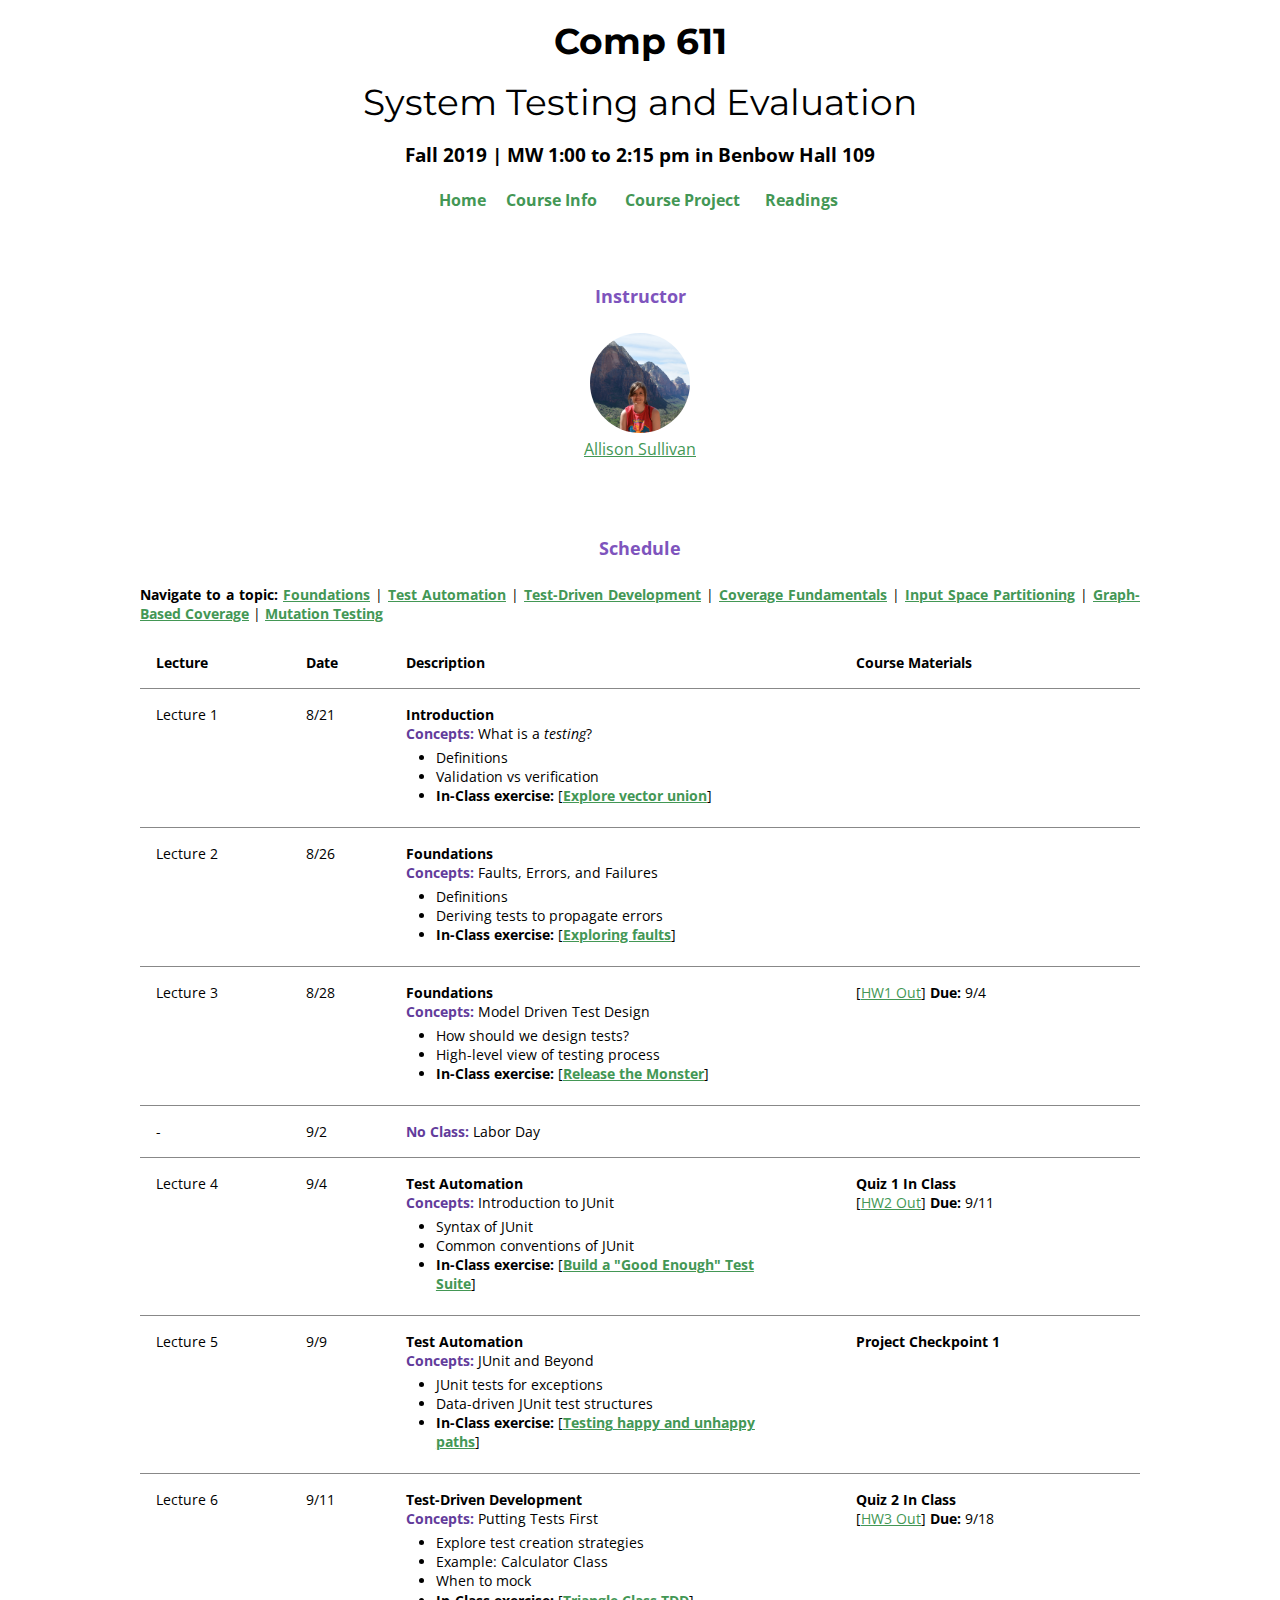
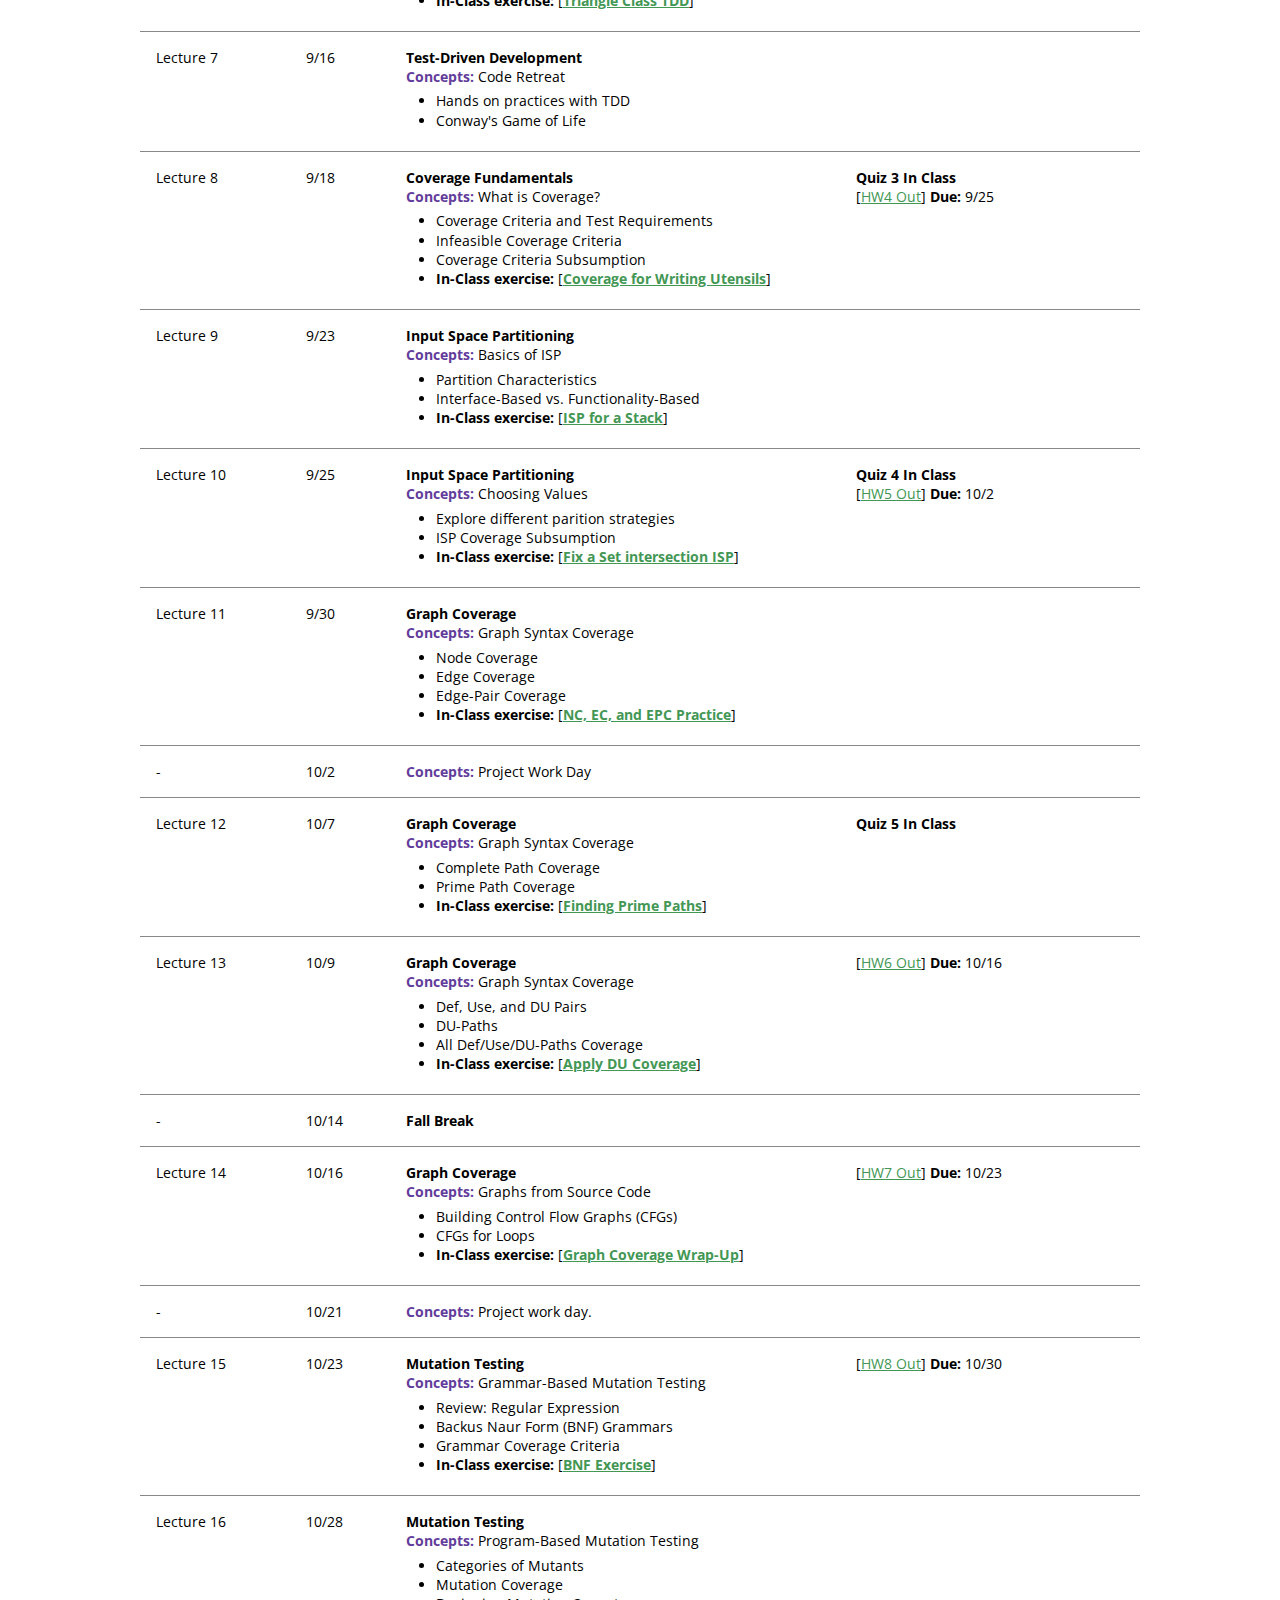
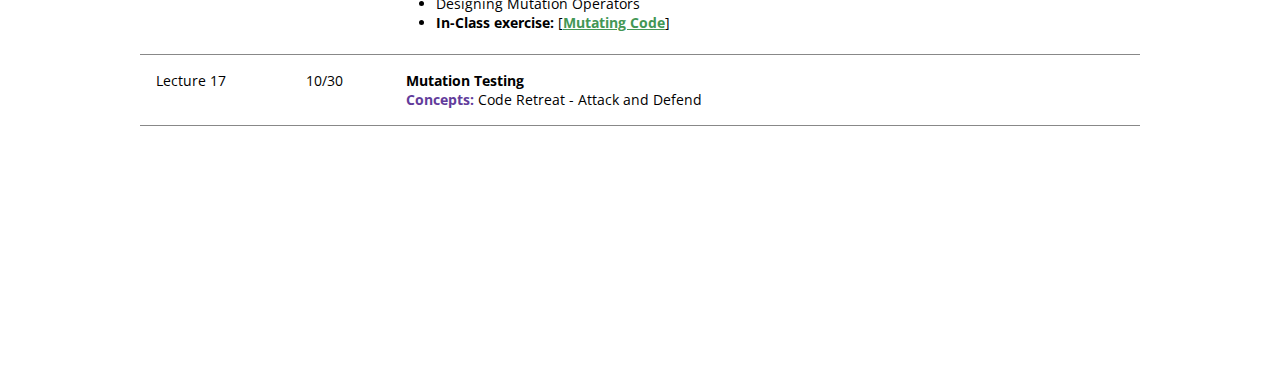
==== index.html @ 88491447 "Update index.html" ====
<!DOCTYPE html>
<html>
  <head>
  <link href="https://fonts.googleapis.com/css?family=Montserrat:400" rel="stylesheet">
	<link href="https://fonts.googleapis.com/css?family=Open+Sans:400,700" rel="stylesheet">
		<link href="https://fonts.googleapis.com/css?family=Fjalla+One&display=swap" rel="stylesheet">
	<link href="https://fonts.googleapis.com/css?family=Pacifico&display=swap" rel="stylesheet">
    <link rel="stylesheet" type="text/css" href="styles.css">
    <title>comp611-fall19</title>
  </head>
  <body>
    <section>
      <div class="header">
        <h1>Comp 611<h1>
		<h2>System Testing and Evaluation</h2>
        <h3>Fall 2019 | MW 1:00 to 2:15 pm in Benbow Hall 109</h3>
      </div>
      <div class="links">
        <table>
          <tr>
            <th><a href="index.html">Home</a></th>
            <th><a href="course-info.html">Course Info</a></th>
			<th><a href="course-project.html">Course Project</a></th>
            <th><a href="readings.html">Readings</a></th>
          </tr>
        </table>
      </div>
    </section>
    <section>
      <div class="instructors">
        <table>
          <tr>
            <td>
              <h3 class="subheader">Instructor</h3>
              <div>
                <div><img src="images/a.png" alt="allison"></div>
                <div><a href="https://allisonius.github.io"  style="color:#439755;">Allison Sullivan</a></div>
              </div>
            </td>
          </tr>
        </table>
      </div>
    </section>
    <section>
      <div class="schedule">
        <h3 class="subheader">Schedule</h3>
		<p> <b>Navigate to a topic:</b> <b><a href="#foundations" style ="color:#439755">Foundations</a></b> | <b><a href="#ta" style ="color:#439755">Test Automation</a></b> | <b><a href="#tdd" style ="color:#439755">Test-Driven Development</a></b> | <b><a href="#coverage" style ="color:#439755">Coverage Fundamentals</a></b> | <b><a href="#isp" style ="color:#439755">Input Space Partitioning</a></b> | <b><a href="#graph" style ="color:#439755">Graph-Based Coverage</a></b> |  <b><a href="#mutants" style ="color:#439755">Mutation Testing</a></b> </p>
        <table>
          <tr>
            <th>Lecture</th>
            <th>Date</th>
            <th>Description</th>
            <th>Course Materials</th>
          </tr>
          <tr>
            <td id="foundations">Lecture 1</td>
            <td>8/21</td>
            <td>
              <b>Introduction</b>
              <br><b><font color="#623c9b">Concepts:</font></b> What is a <i>testing</i>?
			  <ul>
				<li>Definitions</li>
				<li>Validation vs verification</i></li>
				<li><b>In-Class exercise:</b> [<b><a href="InClass/Lecture_1_Exercise.pdf" style ="color:#439755">Explore vector union</a></b>]</li>
			  </ul>
            </td>
            <td>
            </td>
          </tr>
          <tr>
            <td id="foundations">Lecture 2</td>
            <td>8/26</td>
            <td>
              <b>Foundations</b>
              <br><b><font color="#623c9b">Concepts:</font></b> Faults, Errors, and Failures
			  <ul>
				<li>Definitions</li>
				<li>Deriving tests to propagate errors</i></li>
				<li><b>In-Class exercise:</b> [<b><a href="InClass/Lecture_2_Exercise.pdf" style ="color:#439755">Exploring faults</a></b>]</li>
			  </ul>
            </td>
            <td>
            </td>
          </tr>
          <tr>
            <td>Lecture 3</td>
            <td>8/28</td>
            <td>
              <b>Foundations</b>
              <br><b><font color="#623c9b">Concepts:</font></b> Model Driven Test Design
			  <ul>
				<li>How should we design tests?</li>
				<li>High-level view of testing process</li>
				<li><b>In-Class exercise:</b> [<b><a href="InClass/Lecture_3_Exercise.pdf" style ="color:#439755">Release the Monster</a></b>]</li>
			  </ul>
            </td>
            <td>
		[<a href="HW/Homework_1.pdf"  style="color:#439755;">HW1 Out</a>]  <b>Due:</b> 9/4   
            </td>
          </tr>
   
	<tr>
            <td>-</td>
            <td>9/2</td>
            <td>
              <b><font color="#623c9b">No Class:</font></b> Labor Day
            </td>
            <td>
            </td>
          </tr>
	<tr>
            <td id="ta">Lecture 4</td>
            <td>9/4</td>
            <td>
              <b>Test Automation</b>
              <br><b><font color="#623c9b">Concepts:</font></b> Introduction to JUnit
			  <ul>
				<li>Syntax of JUnit</li>
				<li>Common conventions of JUnit</li>
				<li><b>In-Class exercise:</b> [<b><a href="InClass/Lecture_4_Exercise.pdf" style ="color:#439755">Build a "Good Enough" Test Suite</a></b>]</li>
			  </ul>
            </td>
            <td>
		    <b>Quiz 1 In Class</b><br>
		   [<a href="HW/Homework_2.pdf"  style="color:#439755;">HW2 Out</a>]  <b>Due:</b> 9/11
            </td>
          </tr>
	
	            <td>Lecture 5</td>
            <td>9/9</td>
            <td>
              <b>Test Automation</b>
              <br><b><font color="#623c9b">Concepts:</font></b> JUnit and Beyond
			  <ul>
				<li>JUnit tests for exceptions</li>
				<li>Data-driven JUnit test structures</li>
				<li><b>In-Class exercise:</b> [<b><a href="InClass/Lecture_5_Exercise.pdf" style ="color:#439755">Testing happy and unhappy paths</a></b>]</li>
			  </ul>
            </td>
            <td>
		    <b>Project Checkpoint 1</b><br>
            </td>
          </tr>

            <td id="tdd">Lecture 6</td>
            <td>9/11</td>
            <td>
              <b>Test-Driven Development</b>
              <br><b><font color="#623c9b">Concepts:</font></b> Putting Tests First
			  <ul>
				<li>Explore test creation strategies</li>
				<li>Example: Calculator Class</li>
				<li>When to mock</li>
				<li><b>In-Class exercise:</b> [<b><a href="InClass/Lecture_6_Exercise.pdf" style ="color:#439755">Triangle Class TDD</a></b>]</li>
			  </ul>
            </td>
            <td>
		    <b>Quiz 2 In Class</b><br>
		   [<a href="HW/611_Homework_3.pdf"  style="color:#439755;">HW3 Out</a>]  <b>Due:</b> 9/18
            </td>
          </tr>

 <td>Lecture 7</td>
            <td>9/16</td>
            <td>
              <b>Test-Driven Development</b>
              <br><b><font color="#623c9b">Concepts:</font></b> Code Retreat
			  <ul>
				<li>Hands on practices with TDD</li>
				  <li>Conway's Game of Life</li>
				  </ul>
            </td>
            <td>
            </td>
          </tr>

            <td id="coverage">Lecture 8</td>
            <td>9/18</td>
            <td>
              <b>Coverage Fundamentals</b>
              <br><b><font color="#623c9b">Concepts:</font></b> What is Coverage?
			  <ul>
				<li>Coverage Criteria and Test Requirements</li>
				<li>Infeasible Coverage Criteria</li>
				<li>Coverage Criteria Subsumption</li>
				  <li><b>In-Class exercise:</b> [<b><a href="InClass/Lecture_8_Exercise.pdf" style ="color:#439755">Coverage for Writing Utensils</a></b>]</li>
			  </ul>
            </td>
            <td>
		    <b>Quiz 3 In Class</b><br>
		   [<a href="HW/611_Homework_4.pdf"  style="color:#439755;">HW4 Out</a>] <b>Due:</b> 9/25
            </td>
          </tr>

 <td id="isp">Lecture 9</td>
            <td>9/23</td>
            <td>
              <b>Input Space Partitioning</b>
              <br><b><font color="#623c9b">Concepts:</font></b> Basics of ISP
			  <ul>
				<li>Partition Characteristics</li>
				<li>Interface-Based vs. Functionality-Based</li>
				<li><b>In-Class exercise:</b> [<b><a href="InClass/Lecture_9_Exercise.pdf" style ="color:#439755">ISP for a Stack</a></b>]</li>
			  </ul>
            </td>
            <td>
            </td>
          </tr>

            <td >Lecture 10</td>
            <td>9/25</td>
            <td>
              <b>Input Space Partitioning</b>
              <br><b><font color="#623c9b">Concepts:</font></b> Choosing Values
			  <ul>
				<li>Explore different parition strategies</li>
				<li>ISP Coverage Subsumption</li>
				<li><b>In-Class exercise:</b> [<b><a href="InClass/Lecture_10_Exercise.pdf" style ="color:#439755">Fix a Set intersection ISP</a></b>]</li>
			  </ul>
            </td>
            <td>
		    <b>Quiz 4 In Class</b><br>
		   [<a href="HW/611_Homework_5.pdf"  style="color:#439755;">HW5 Out</a>]  <b>Due:</b> 10/2
            </td>
          </tr>

 <td id="graphs">Lecture 11</td>
            <td>9/30</td>
            <td>
              <b>Graph Coverage</b>
              <br><b><font color="#623c9b">Concepts:</font></b> Graph Syntax Coverage
			  <ul>
				<li>Node Coverage</li>
				<li>Edge Coverage</li>
				<li>Edge-Pair Coverage</li>
				<li><b>In-Class exercise:</b> [<b><a href="InClass/Lecture_11_Exercise.pdf" style ="color:#439755">NC, EC, and EPC Practice</a></b>]</li>
			  </ul>
            </td>
            <td>
            </td>
          </tr>

            <td >-</td>
            <td>10/2</td>
            <td>
	       <b><font color="#623c9b">Concepts:</font></b> Project Work Day
            </td>
            <td>
            </td>
          </tr>

<td >Lecture 12</td>
            <td>10/7</td>
            <td>
              <b>Graph Coverage</b>
              <br><b><font color="#623c9b">Concepts:</font></b> Graph Syntax Coverage
			  <ul>
				<li>Complete Path Coverage</li>
				<li>Prime Path Coverage</li>
				<li><b>In-Class exercise:</b> [<b><a href="InClass/Lecture_12_Exercise.pdf" style ="color:#439755">Finding Prime Paths</a></b>]</li>
			  </ul>
            </td>
            <td>
		    <b>Quiz 5 In Class</b><br>
            </td>
          </tr>

<td>Lecture 13</td>
            <td>10/9</td>
            <td>
              <b>Graph Coverage</b>
              <br><b><font color="#623c9b">Concepts:</font></b> Graph Syntax Coverage
			  <ul>
				<li>Def, Use, and DU Pairs</li>
				<li>DU-Paths</li>
				<li>All Def/Use/DU-Paths Coverage </li>
				<li><b>In-Class exercise:</b> [<b><a href="InClass/Lecture_13_Exercise.pdf" style ="color:#439755">Apply DU Coverage</a></b>]</li>
			  </ul>
            </td>
            <td>
		   [<a href="HW/611_Homework_6.pdf"  style="color:#439755;">HW6 Out</a>]  <b>Due:</b> 10/16
            </td>
          </tr>

<tr>
            <td>-</td>
            <td>10/14</td>
            <td>
              <b>Fall Break</b>
            </td>
            <td>
            </td>
          </tr>

<td>Lecture 14</td>
            <td>10/16</td>
            <td>
              <b>Graph Coverage</b>
              <br><b><font color="#623c9b">Concepts:</font></b> Graphs from Source Code
			  <ul>
				<li>Building Control Flow Graphs (CFGs)</li>
				<li>CFGs for Loops</li>
				<li><b>In-Class exercise:</b> [<b><a href="InClass/Lecture_14_Exercise.pdf" style ="color:#439755">Graph Coverage Wrap-Up</a></b>]</li>
			  </ul>
            </td>
            <td>
		   [<a href="HW/611_Homework_7.pdf"  style="color:#439755;">HW7 Out</a>]  <b>Due:</b> 10/23
            </td>
          </tr>

<td>-</td>
            <td>10/21</td>
            <td>
              <b><font color="#623c9b">Concepts:</font></b> Project work day. 
            </td>
            <td>
            </td>
          </tr>

<td>Lecture 15</td>
            <td id="mutants">10/23</td>
            <td >
              <b>Mutation Testing</b>
              <br><b><font color="#623c9b">Concepts:</font></b> Grammar-Based Mutation Testing
			  <ul>
				<li>Review: Regular Expression</li>
				<li>Backus Naur Form (BNF) Grammars</li>
				<li> Grammar Coverage Criteria </li>
				<li><b>In-Class exercise:</b> [<b><a href="InClass/Lecture_15_Exercise.pdf" style ="color:#439755">BNF Exercise</a></b>]</li>
			  </ul>
            </td>
            <td>
		   [<a href="HW/611_Homework_7.pdf"  style="color:#439755;">HW8 Out</a>]  <b>Due:</b> 10/30
            </td>
          </tr>

<td>Lecture 16</td>
            <td>10/28</td>
            <td>
              <b>Mutation Testing</b>
              <br><b><font color="#623c9b">Concepts:</font></b> Program-Based Mutation Testing
			  <ul>
				<li>Categories of Mutants</li>
				<li>Mutation Coverage</li>
				<li>Designing Mutation Operators</li>
				<li><b>In-Class exercise:</b> [<b><a href="InClass/Lecture_16_Exercise.pdf" style ="color:#439755">Mutating Code</a></b>]</li>
			  </ul>
            </td>
            <td>
            </td>
          </tr>

<td>Lecture 17</td>
            <td>10/30</td>
            <td >
              <b>Mutation Testing</b>
              <br><b><font color="#623c9b">Concepts:</font></b> Code Retreat - Attack and Defend
            </td>
            <td>
            </td>
          </tr>

        </table>
      </div>
    </section>
  </body>
</html>
---- styles.css ----
body {
  font-family: 'Open Sans', sans-serif;
  line-height: 1.4;
}

section {
  margin-bottom: 48px;
}

section:last-child {
  margin-bottom: 240px;
}

h1{
  font-family: "Montserrat", sans-serif;
  font-weight: bold;
}

h2 {
  font-family: "Montserrat", sans-serif;
  font-weight: normal;
 
}

h3 {
  font-family: 'Open Sans', sans-serif;
  font-weight: bold;
}

.header {
  text-align: center;
}

.header h1 {
  font-size: 36px;
  margin: 16px auto 0 auto;
}



p{
  font-size: 0.85em;
  text-align: justify;
}


hr { 
  display: block;
  margin-top: 0.5em;
  margin-bottom: 0.5em;
  margin-left: auto;
  margin-right: auto;
  border-style: inset;
  border-width: 1px;
  background-color: #b5b5b5;
}

ul { margin: 0.2em 2em 0.2em ; padding: 0.2em; }
li {
    margin: 0;
    padding: 0;
}

.resources li {
    margin: 0;
    padding: 0.2em;
}

.course-logistics  li , .project-overview  li , .project-report li, .project-presentation li, .project-final li {
    margin: 0;
    padding: 0.2em;
	font-size: 0.85em; 
}

.project-overview ul, .project-report ul, .project-presentation ul, .project-final ul{
     margin: -1em 2em 0.2em ;
}



.header h2 {
	  font-size: 36px;
  margin:-5px auto;
}

.links {
  max-width: 420px;
  margin: 0 auto;
  text-align: center;
}

.links table {
  width: 100%;
}


.links a {
  text-decoration: none;
  color: #439755;
}

.links a:hover {
  color: #79c389;
}

.subheader {
  text-align: center;
  font-size: 18px;
  margin-bottom: 24px;
  color: #7e54bd;
}

/* Instructors */

.instructors {
  max-width: 750px;
  margin: 0 auto;
  text-align: center;
}

.instructors table {
  width: 100%;
}

.instructors td {
  vertical-align: top;
}

.instructors td > div {
  float: center;
  min-width: 150px;
  margin-bottom: 24px;
}

.instructors img {
  border-radius: 50%;
  width: 100px;
  margin: auto;
}

.schedule {
  max-width: 1000px;
  margin: auto;
}

.schedule table {
  width: 100%;
  border-collapse: collapse;
}

.schedule tr {
  border-bottom: 1px solid #888;
}

.schedule td {
   line-height: 1.4;
}

.schedule th, .schedule td {
  text-align: left;
  vertical-align: top;
  padding: 16px 16px;
  font-size: 0.85em; 
}

.resources{
	
	font-size: 0.85em; 
}

.schedule th:first-child {
  width: 15%;
}

.schedule th:nth-child(2) {
  width: 10%;
}

.schedule th:nth-child(3) {
  width: 45%;
}

.schedule th:nth-child(4) {
  width: 30%;
}

.readings {
  max-width: 1000px;
  margin: auto;
}

.readings table {
  width: 100%;
  border-collapse: collapse;
}

.readings tr {
  border-bottom: 1px solid #888;
}

.readings td {
   line-height: 1.4;
}

.readings th, .readings td {
  text-align: left;
  vertical-align: top;
  padding: 16px 16px;
  font-size: 0.85em; 
}

.readings th:first-child {
  width: 10%;
}

.readings th:nth-child(2) {
  width: 90%;
}

.tools {
  max-width: 1000px;
  margin: auto;
}

.tools table {
  width: 100%;
  border-collapse: collapse;
}

.tools tr {
  border-bottom: 1px solid #888;
}

.tools td {
   line-height: 1.4;
}

.tools th, .tools td {
  text-align: left;
  vertical-align: top;
  padding: 10px 10px;
  font-size: 0.85em; 
}

.tools th:first-child {
  width: 20%;
}

.tools th:nth-child(2) {
  width: 80%;
}

.course-projects {
  max-width: 800px;
  margin: auto;
}

.course-projects table {
  width: 100%;
  border-collapse: collapse;
}

.course-projects tr {
  border-bottom: 1px solid #888;
}

.course-projects td {
   line-height: 1.4;
}

.course-projects th, .course-projects td {
  text-align: left;
  vertical-align: top;
  padding: 10px 10px;
  font-size: 0.85em; 
}

.course-projects th:first-child {
  width: 20%;
}

.course-projects th:nth-child(2) {
  width: 65%;
}

.course-projects th:nth-child(3) {
  width: 15%;
}


.course-logistics, .course-description, .policies, .project-overview, .project-proposal, .project-report, .project-final, .project-presentation {
  max-width: 800px;
  margin: 0 auto;
}
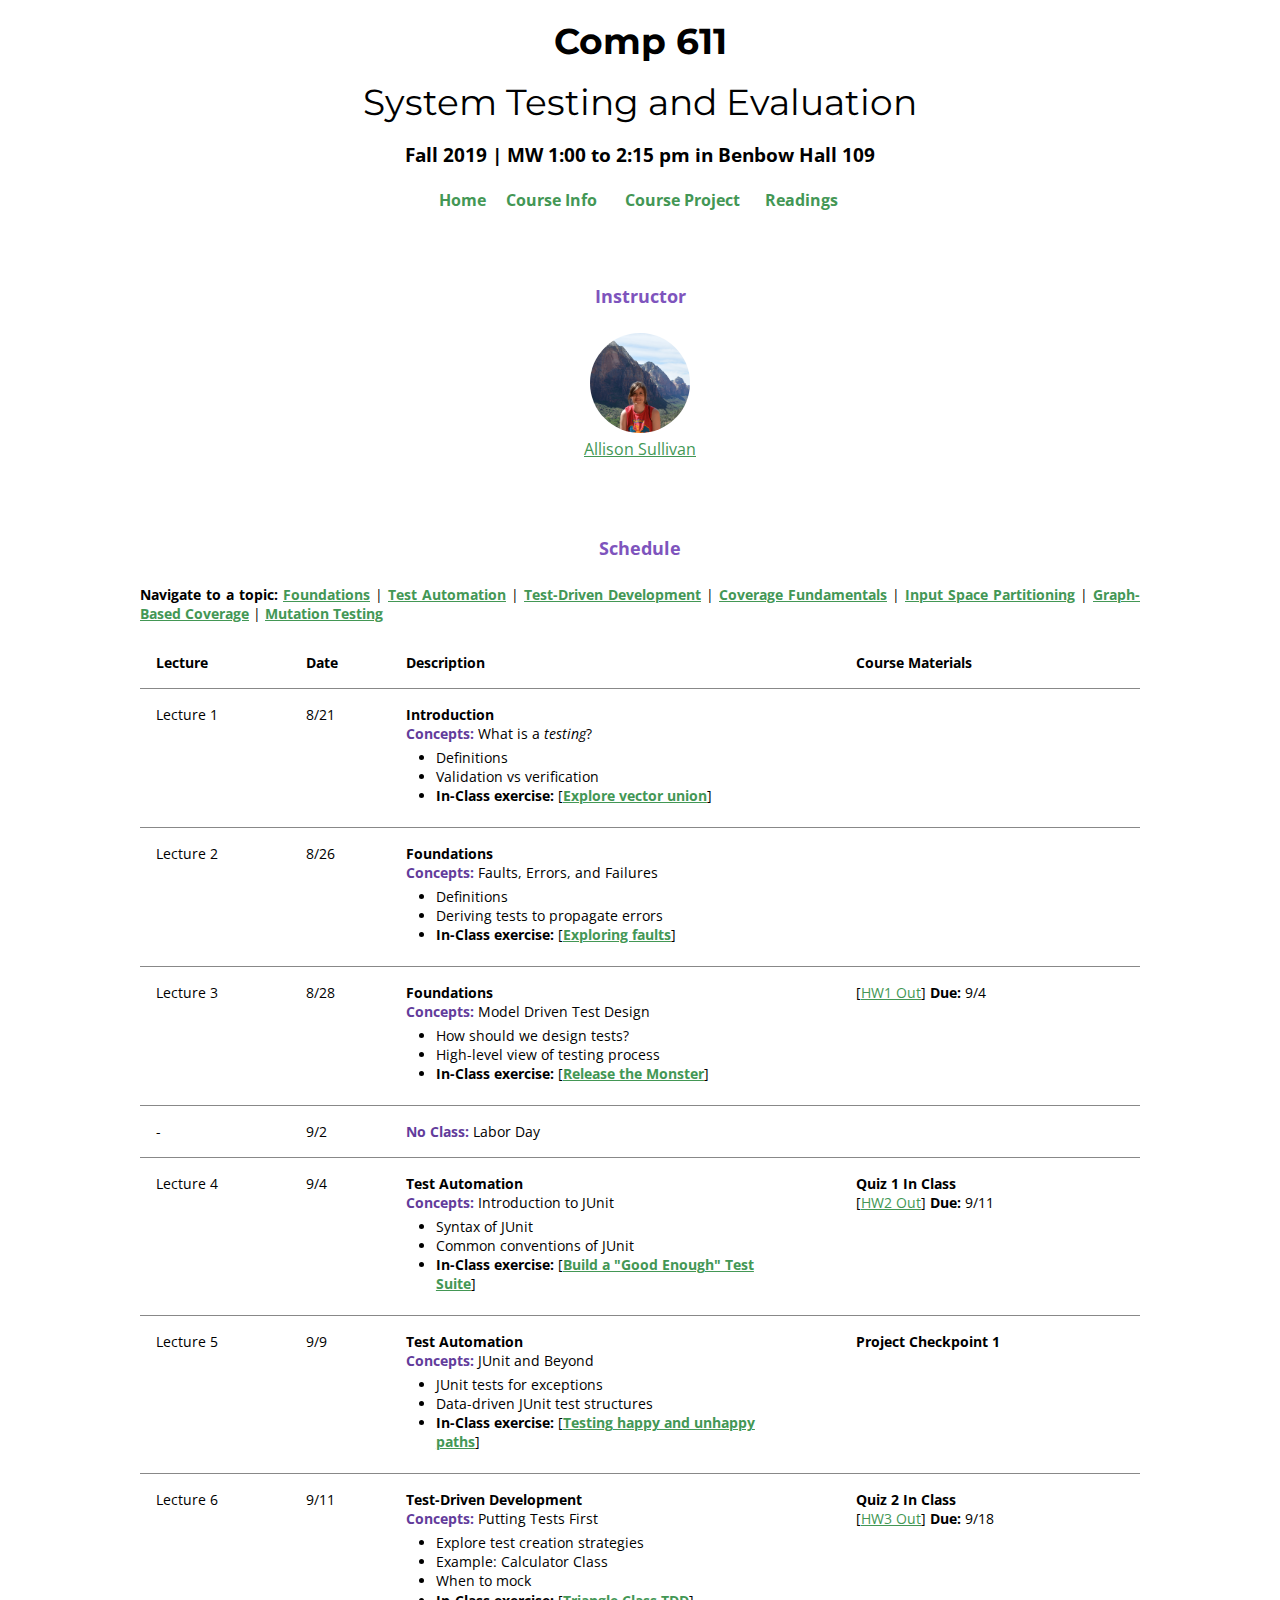
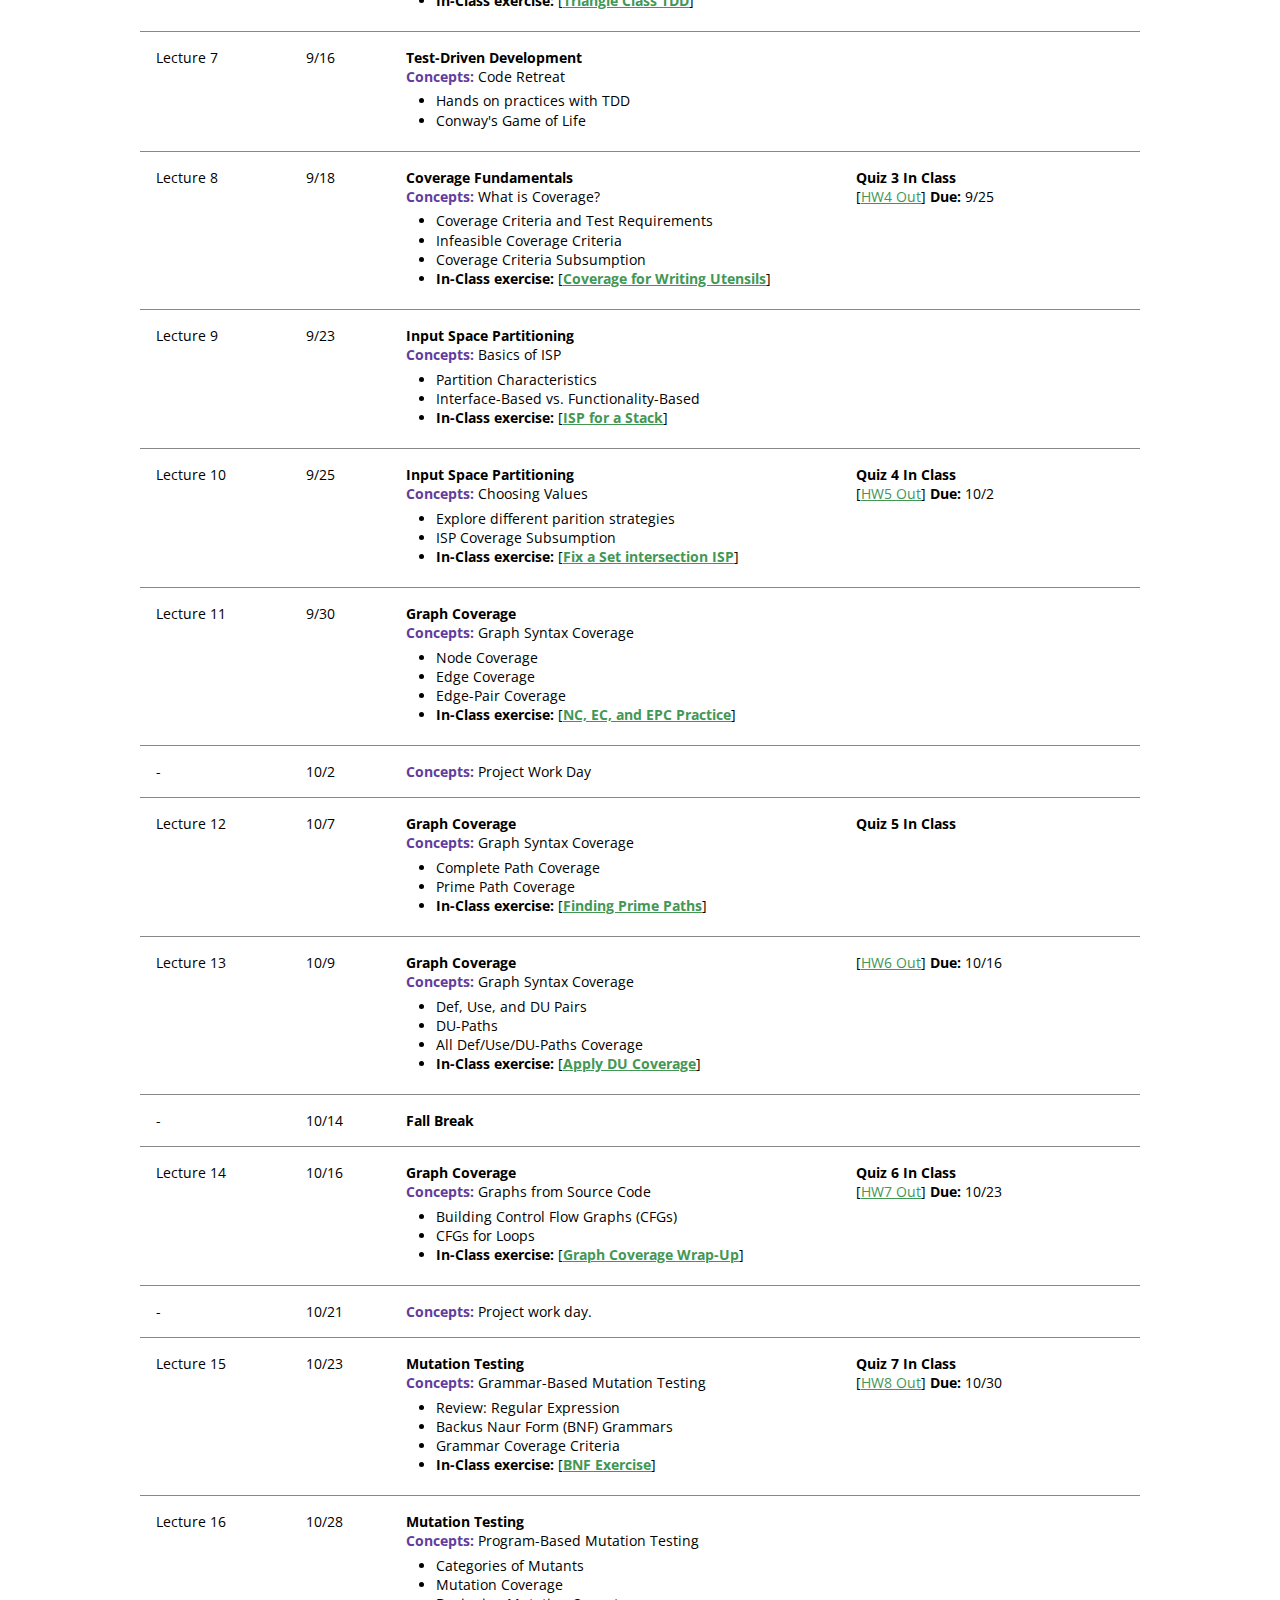
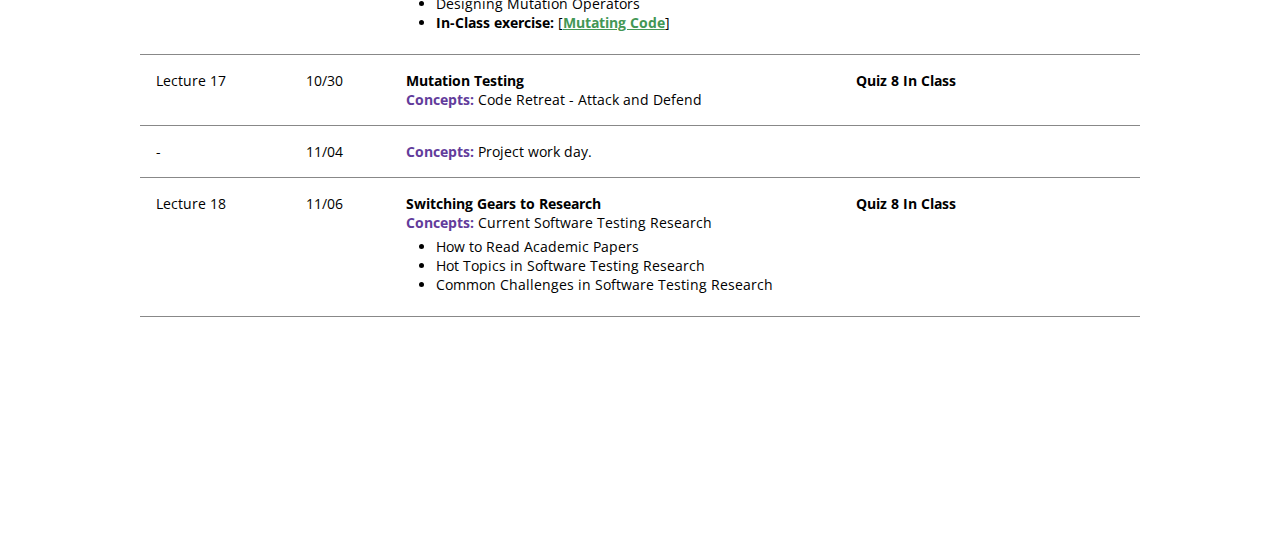
==== commit d3becb50: "Update index.html" ====
--- a/index.html
+++ b/index.html
@@ -304,6 +304,7 @@
 			  </ul>
             </td>
             <td>
+		    <b>Quiz 6 In Class</b><br>
 		   [<a href="HW/611_Homework_7.pdf"  style="color:#439755;">HW7 Out</a>]  <b>Due:</b> 10/23
             </td>
           </tr>
@@ -330,7 +331,8 @@
 			  </ul>
             </td>
             <td>
-		   [<a href="HW/611_Homework_7.pdf"  style="color:#439755;">HW8 Out</a>]  <b>Due:</b> 10/30
+		    <b>Quiz 7 In Class</b><br>
+		   [<a href="HW/611_Homework_8.pdf"  style="color:#439755;">HW8 Out</a>]  <b>Due:</b> 10/30
             </td>
           </tr>
 
@@ -357,6 +359,32 @@
               <br><b><font color="#623c9b">Concepts:</font></b> Code Retreat - Attack and Defend
             </td>
             <td>
+		    <b>Quiz 8 In Class</b>
+            </td>
+          </tr>
+
+<td>-</td>
+            <td>11/04</td>
+            <td>
+              <b><font color="#623c9b">Concepts:</font></b> Project work day. 
+            </td>
+            <td>
+            </td>
+          </tr>
+
+<td>Lecture 18</td>
+            <td>11/06</td>
+            <td >
+              <b>Switching Gears to Research</b>
+              <br><b><font color="#623c9b">Concepts:</font></b> Current Software Testing Research
+		     <ul>
+				<li>How to Read Academic Papers</li>
+				<li>Hot Topics in Software Testing Research</li>
+				<li>Common Challenges in Software Testing Research</li>
+			 </ul>
+            </td>
+            <td>
+		    <b>Quiz 8 In Class</b>
             </td>
           </tr>
 
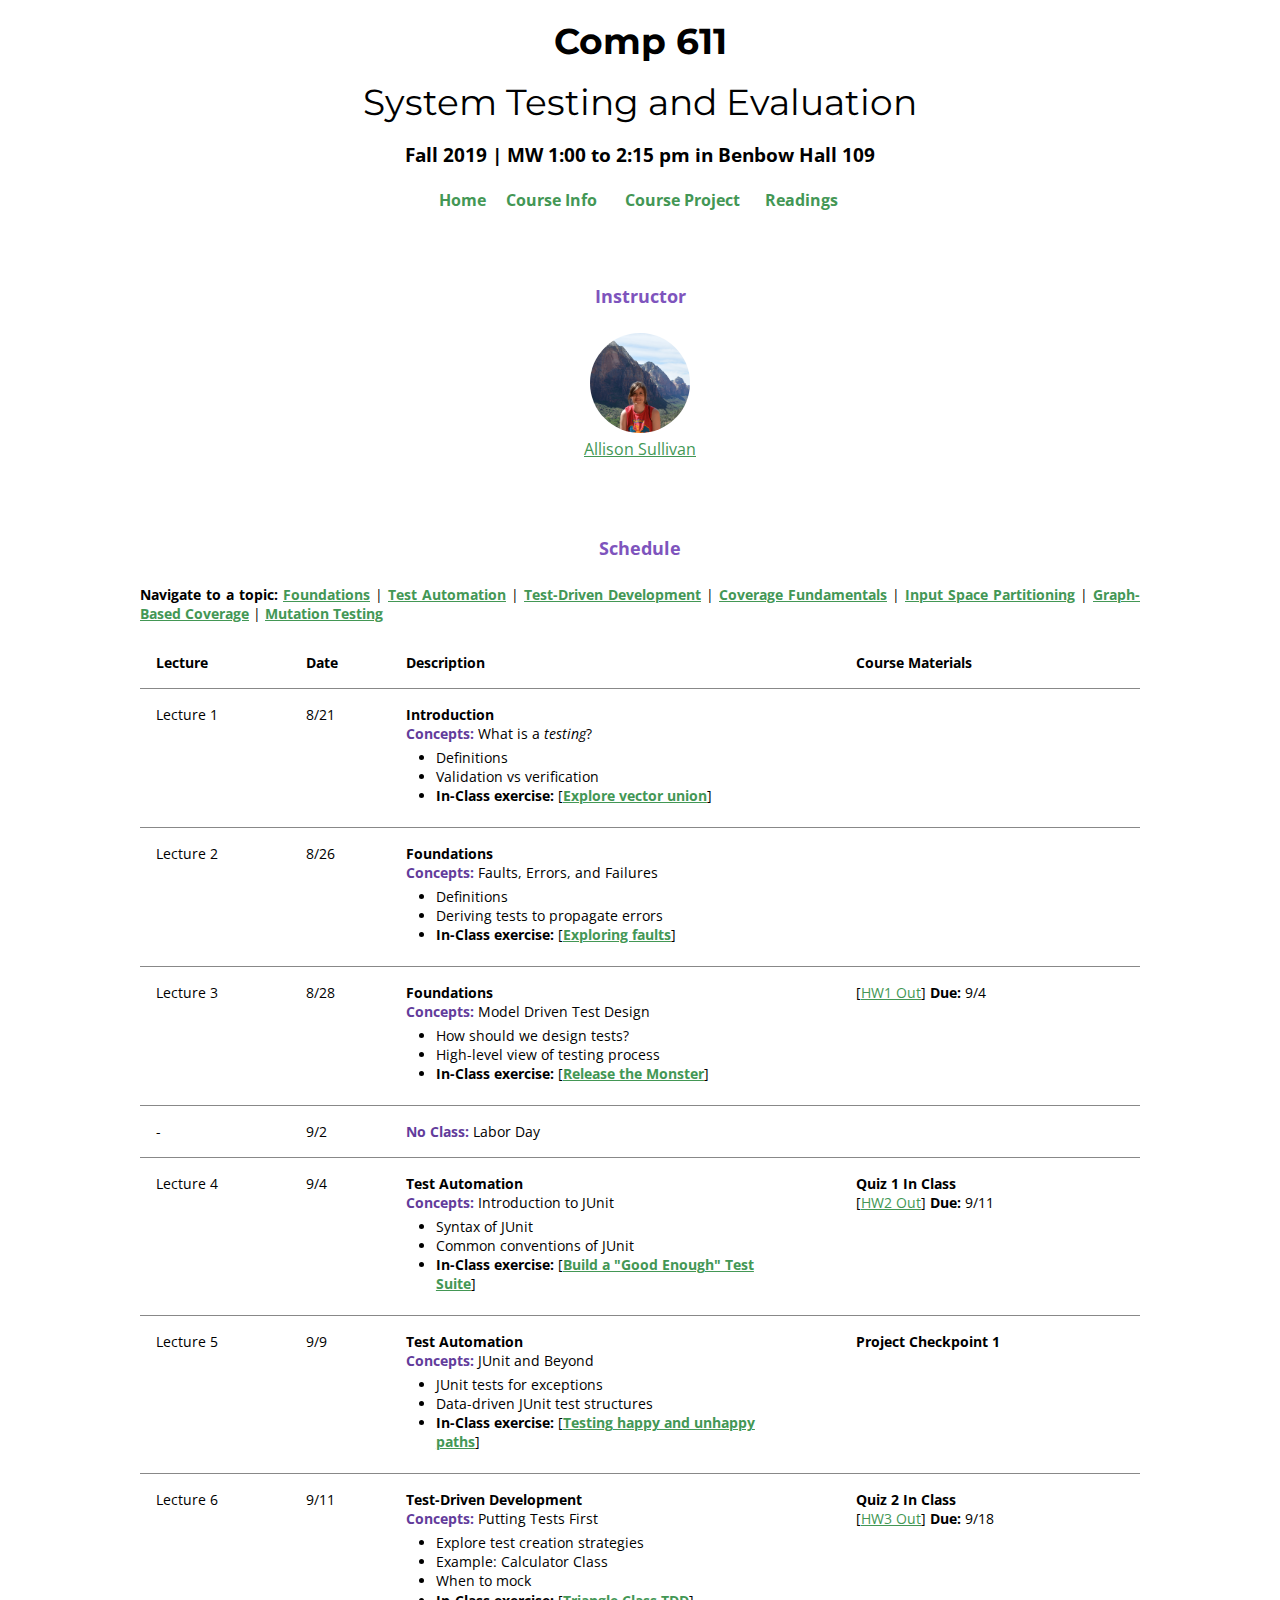
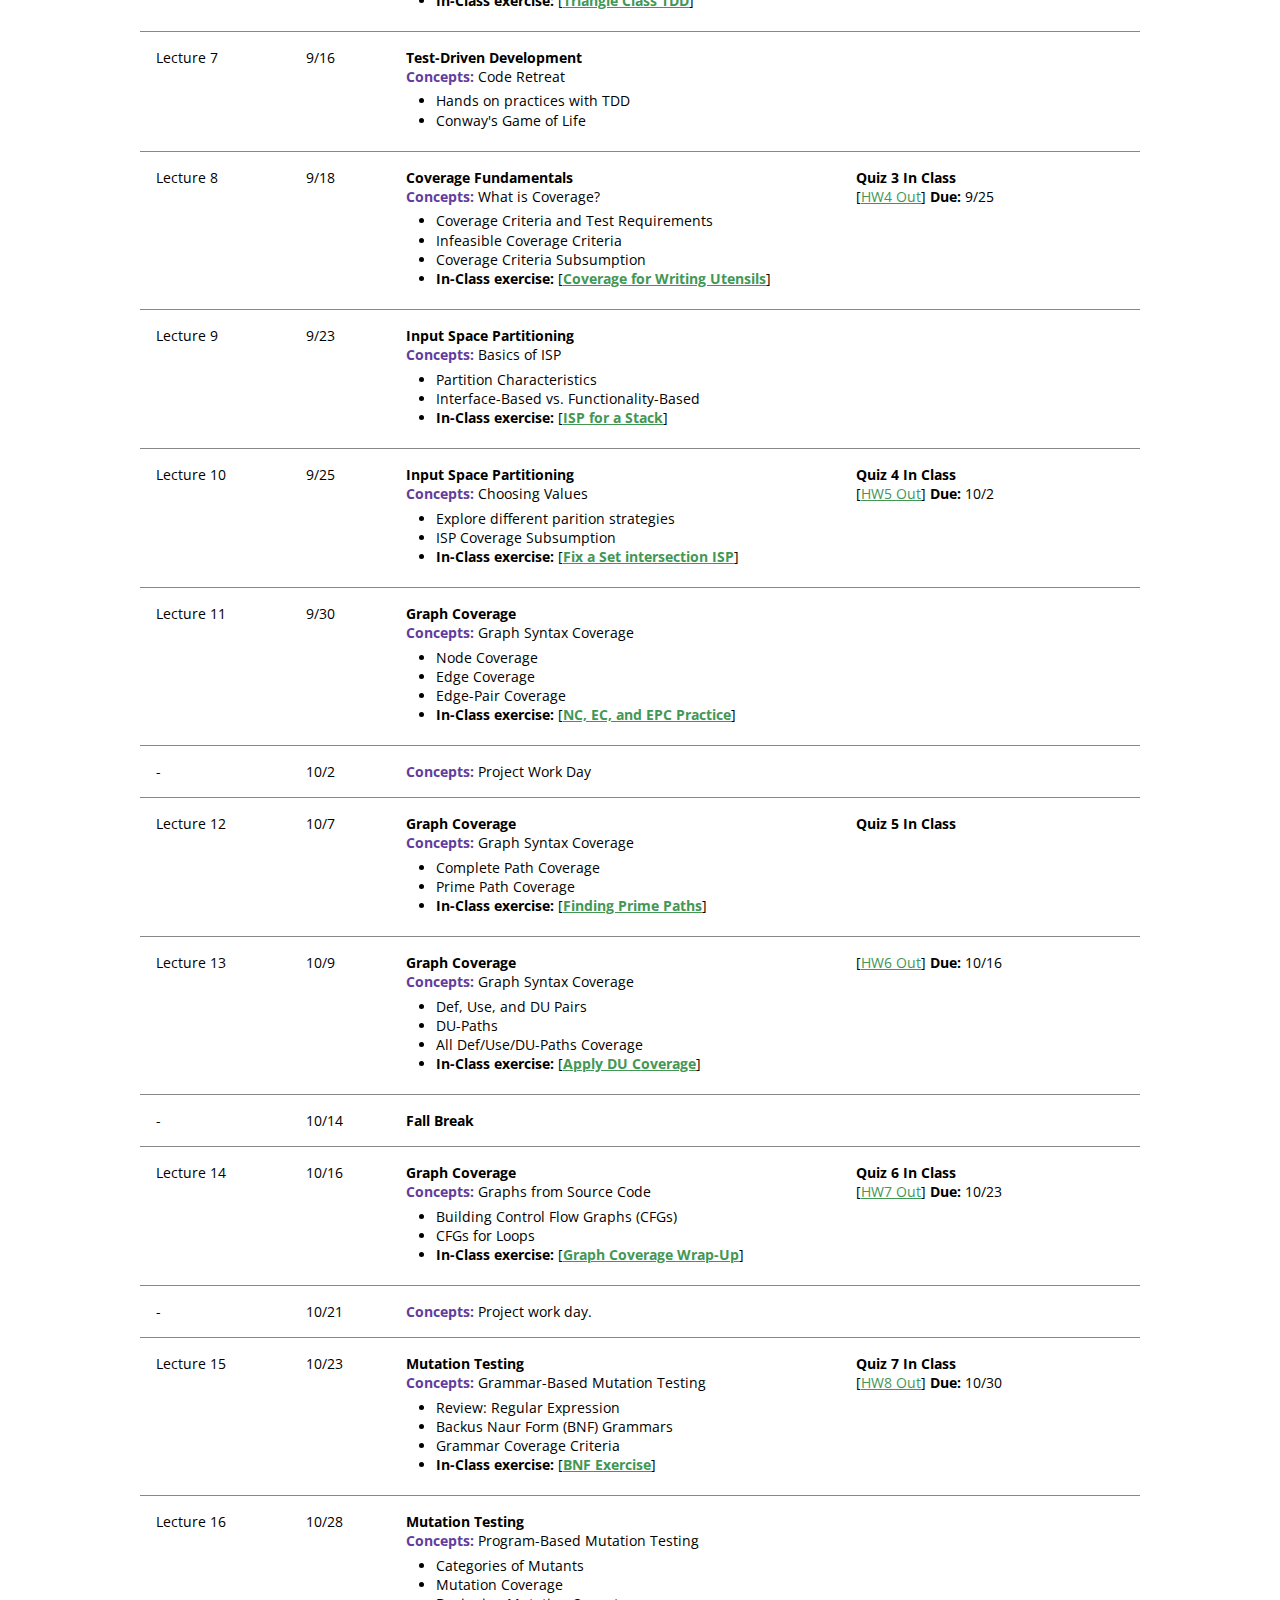
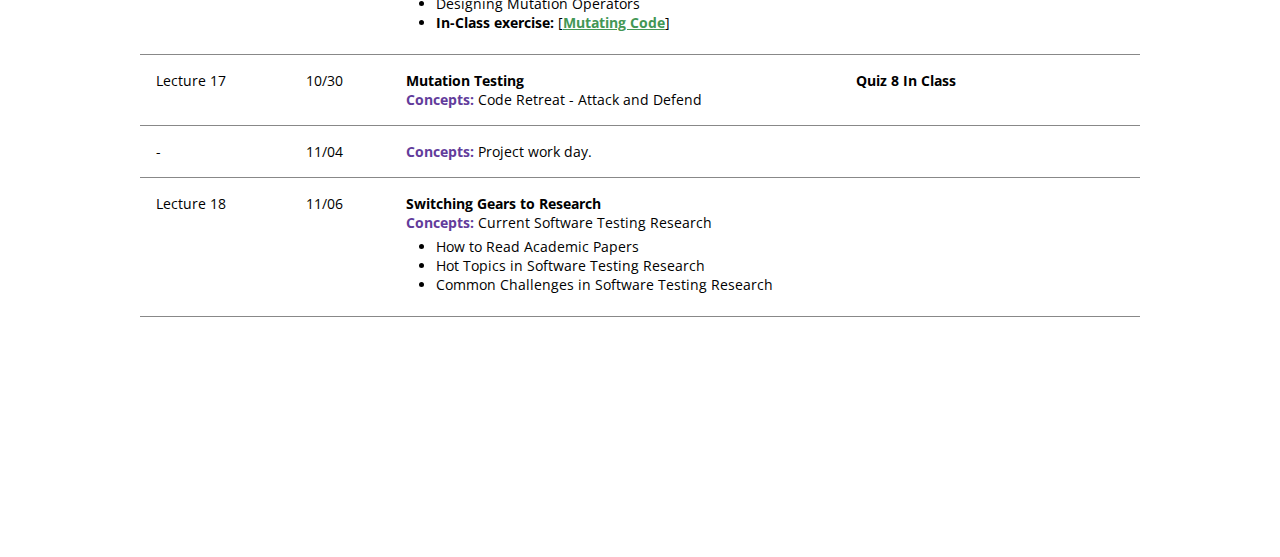
==== commit 0a7e4ead: "Update index.html" ====
--- a/index.html
+++ b/index.html
@@ -384,7 +384,6 @@
 			 </ul>
             </td>
             <td>
-		    <b>Quiz 8 In Class</b>
             </td>
           </tr>
 
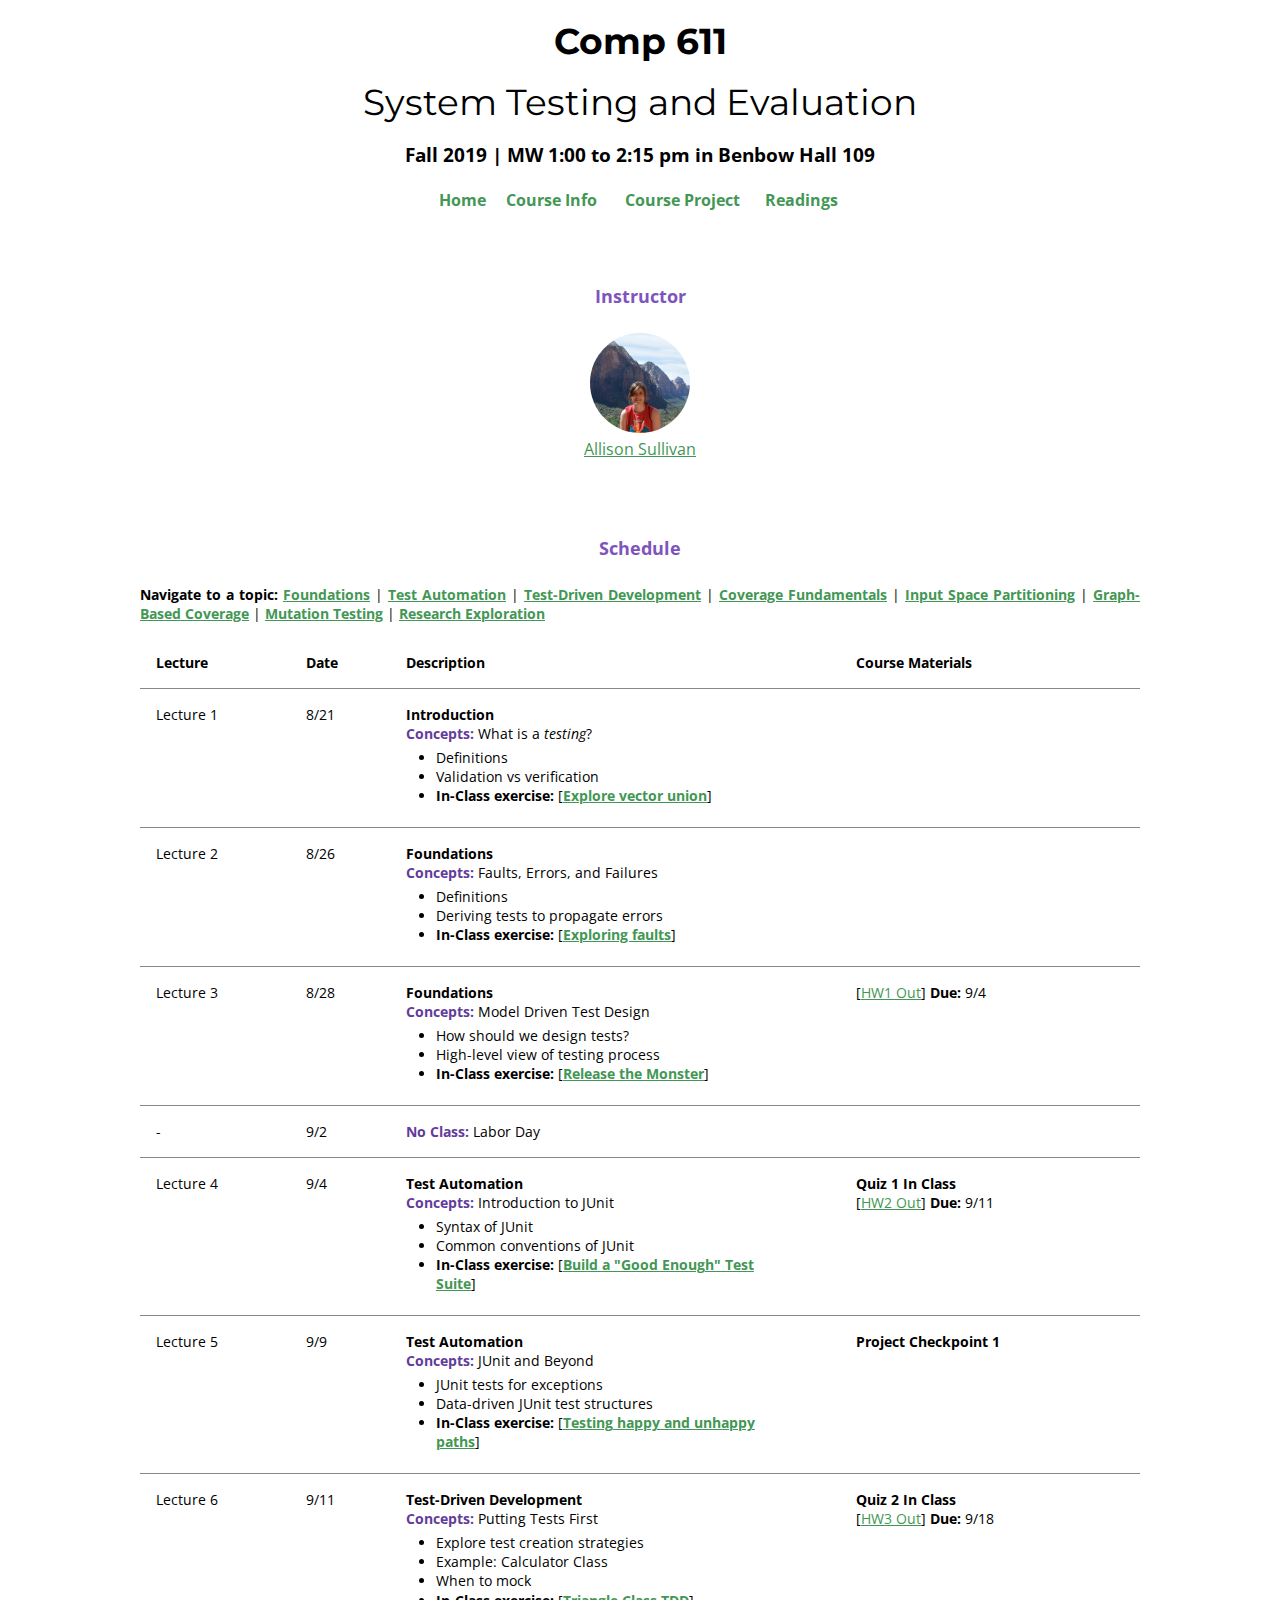
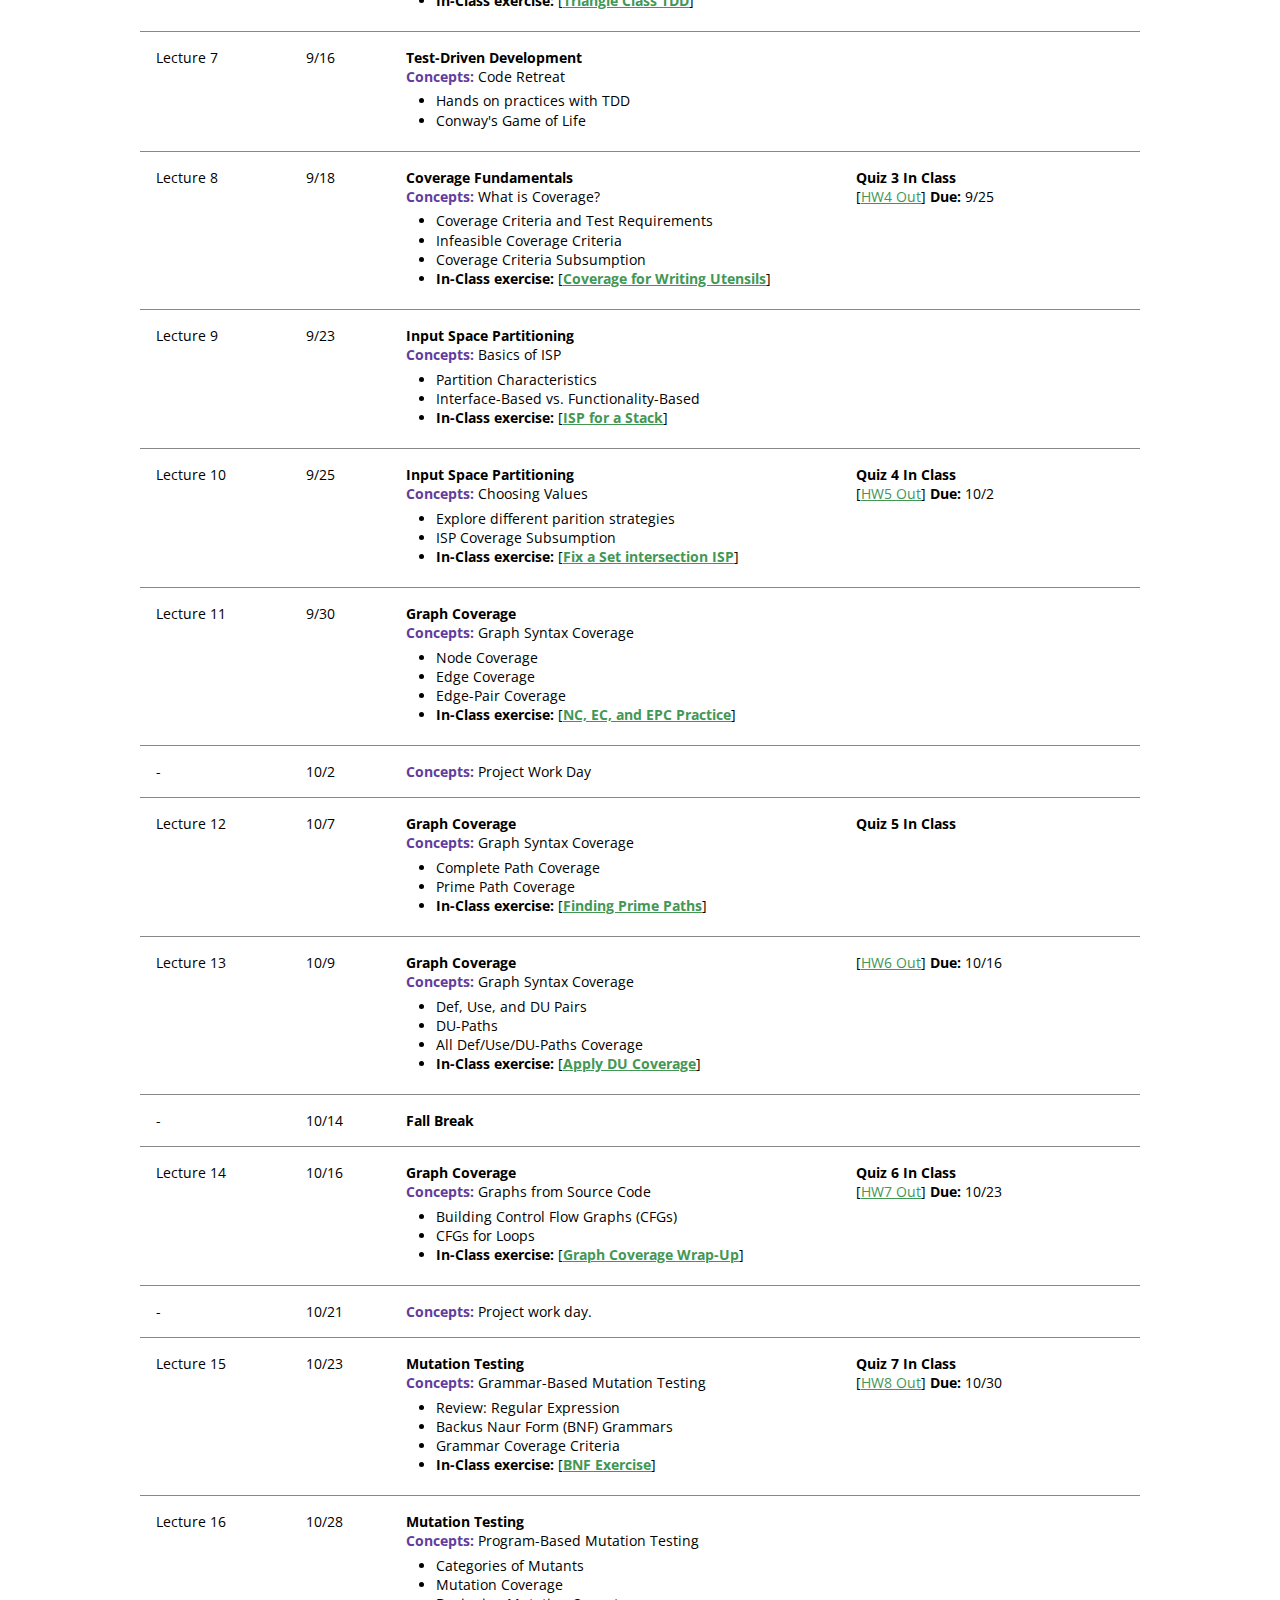
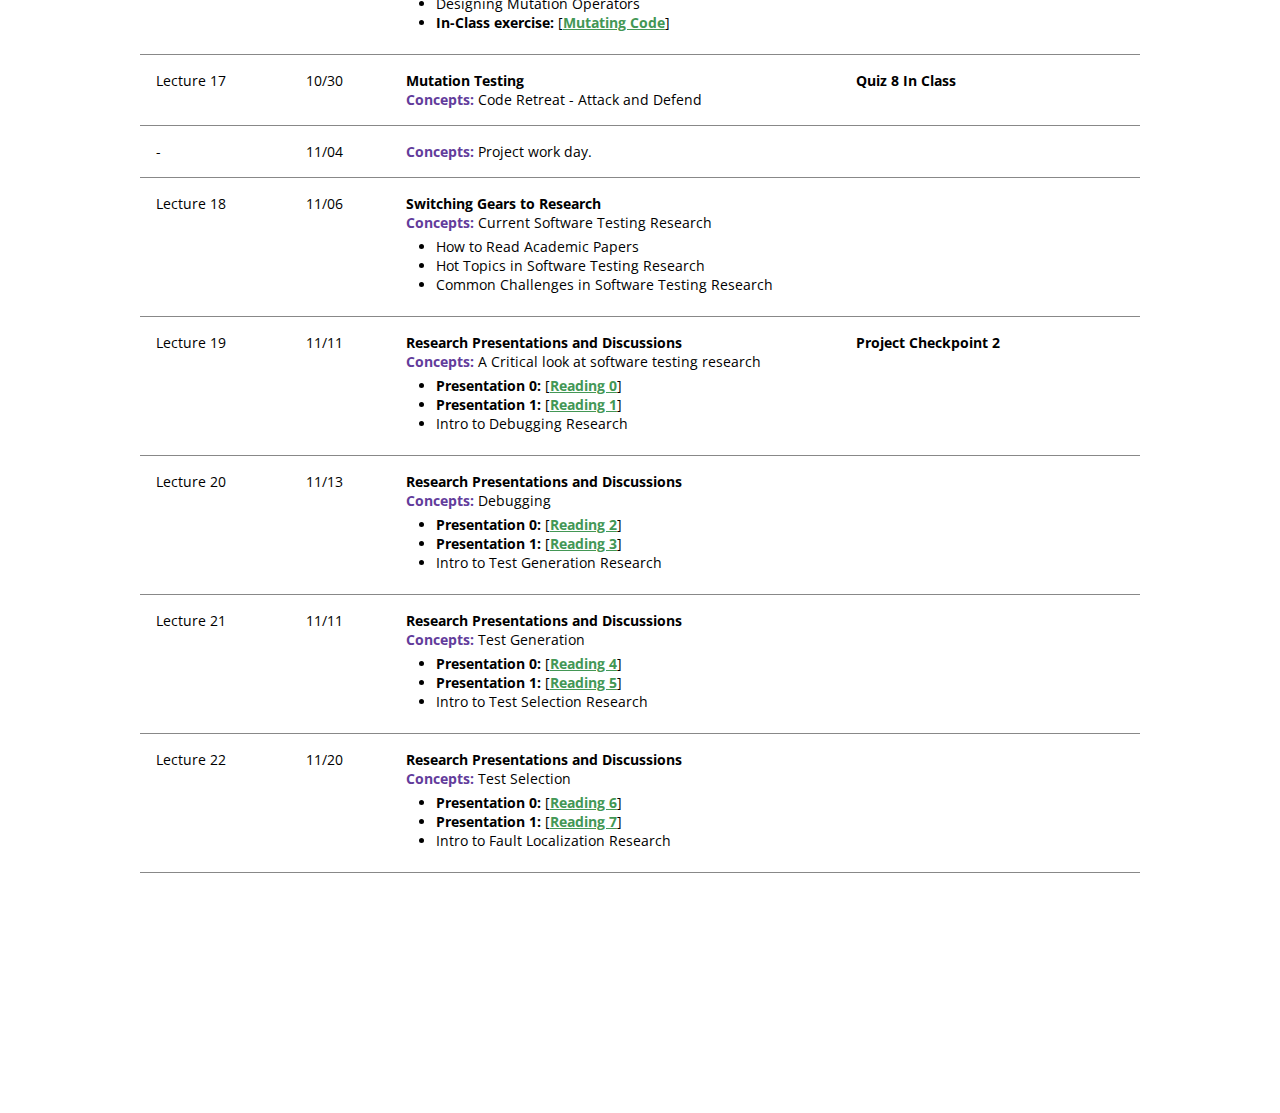
==== commit 265388e8: "Update index.html" ====
--- a/index.html
+++ b/index.html
@@ -44,7 +44,7 @@
     <section>
       <div class="schedule">
         <h3 class="subheader">Schedule</h3>
-		<p> <b>Navigate to a topic:</b> <b><a href="#foundations" style ="color:#439755">Foundations</a></b> | <b><a href="#ta" style ="color:#439755">Test Automation</a></b> | <b><a href="#tdd" style ="color:#439755">Test-Driven Development</a></b> | <b><a href="#coverage" style ="color:#439755">Coverage Fundamentals</a></b> | <b><a href="#isp" style ="color:#439755">Input Space Partitioning</a></b> | <b><a href="#graph" style ="color:#439755">Graph-Based Coverage</a></b> |  <b><a href="#mutants" style ="color:#439755">Mutation Testing</a></b> </p>
+		<p> <b>Navigate to a topic:</b> <b><a href="#foundations" style ="color:#439755">Foundations</a></b> | <b><a href="#ta" style ="color:#439755">Test Automation</a></b> | <b><a href="#tdd" style ="color:#439755">Test-Driven Development</a></b> | <b><a href="#coverage" style ="color:#439755">Coverage Fundamentals</a></b> | <b><a href="#isp" style ="color:#439755">Input Space Partitioning</a></b> | <b><a href="#graph" style ="color:#439755">Graph-Based Coverage</a></b> |  <b><a href="#mutants" style ="color:#439755">Mutation Testing</a></b> | <b><a href="#research" style ="color:#439755">Research Exploration</a></b> </p>
         <table>
           <tr>
             <th>Lecture</th>
@@ -372,7 +372,7 @@
             </td>
           </tr>
 
-<td>Lecture 18</td>
+<td id = "research">Lecture 18</td>
             <td>11/06</td>
             <td >
               <b>Switching Gears to Research</b>
@@ -387,6 +387,67 @@
             </td>
           </tr>
 
+<td >Lecture 19</td>
+            <td>11/11</td>
+            <td >
+             <b>Research Presentations and Discussions</b>
+           <br><b><font color="#623c9b">Concepts:</font></b> A Critical look at software testing research
+		     <ul>
+			     <li><b>Presentation 0:</b> [<b><a href="readings.html#reading0" style ="color:#439755">Reading 0</a></b>]</li>
+				<li><b>Presentation 1:</b> [<b><a href="readings.html#reading1" style ="color:#439755">Reading 1</a></b>]</li>
+				<li>Intro to Debugging Research</li>
+			 </ul>
+            </td>
+            <td>
+		    <b>Project Checkpoint 2</b><br>
+            </td>
+          </tr>
+
+<td >Lecture 20</td>
+            <td>11/13</td>
+            <td >
+             <b>Research Presentations and Discussions</b>
+           <br><b><font color="#623c9b">Concepts:</font></b> Debugging
+		     <ul>
+			     <li><b>Presentation 0:</b> [<b><a href="readings.html#reading2" style ="color:#439755">Reading 2</a></b>]</li>
+				<li><b>Presentation 1:</b> [<b><a href="readings.html#reading3" style ="color:#439755">Reading 3</a></b>]</li>
+				<li>Intro to Test Generation Research</li>
+			 </ul>
+            </td>
+            <td>
+            </td>
+          </tr>
+
+<td >Lecture 21</td>
+            <td>11/11</td>
+            <td >
+             <b>Research Presentations and Discussions</b>
+           <br><b><font color="#623c9b">Concepts:</font></b> Test Generation
+		     <ul>
+			     <li><b>Presentation 0:</b> [<b><a href="readings.html#reading4" style ="color:#439755">Reading 4</a></b>]</li>
+				<li><b>Presentation 1:</b> [<b><a href="readings.html#reading5" style ="color:#439755">Reading 5</a></b>]</li>
+				<li>Intro to Test Selection Research</li>
+			 </ul>
+            </td>
+            <td>
+            </td>
+          </tr>
+
+<td >Lecture 22</td>
+            <td>11/20</td>
+            <td >
+             <b>Research Presentations and Discussions</b>
+           <br><b><font color="#623c9b">Concepts:</font></b> Test Selection
+		     <ul>
+			     <li><b>Presentation 0:</b> [<b><a href="readings.html#reading6" style ="color:#439755">Reading 6</a></b>]</li>
+				<li><b>Presentation 1:</b> [<b><a href="readings.html#reading7" style ="color:#439755">Reading 7</a></b>]</li>
+				<li>Intro to Fault Localization Research</li>
+			 </ul>
+            </td>
+            <td>
+            </td>
+          </tr>
+
         </table>
       </div>
     </section>
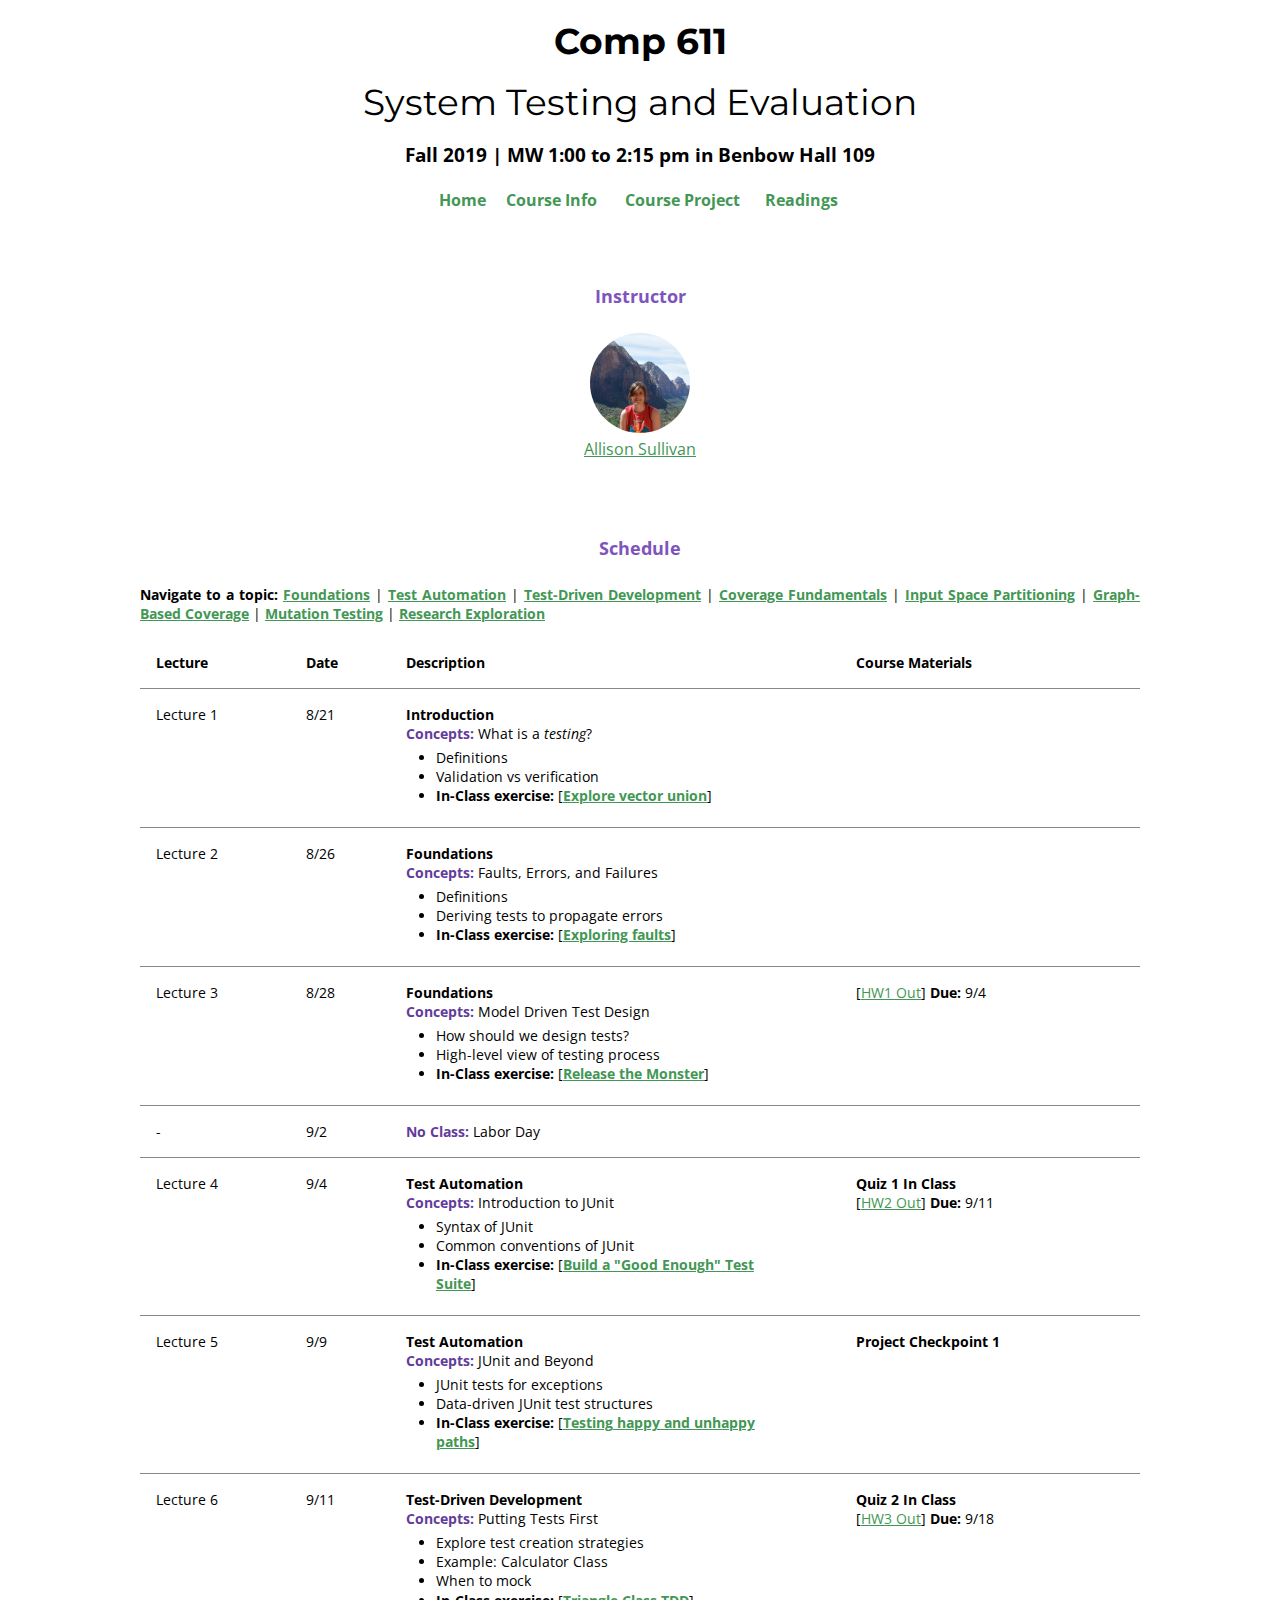
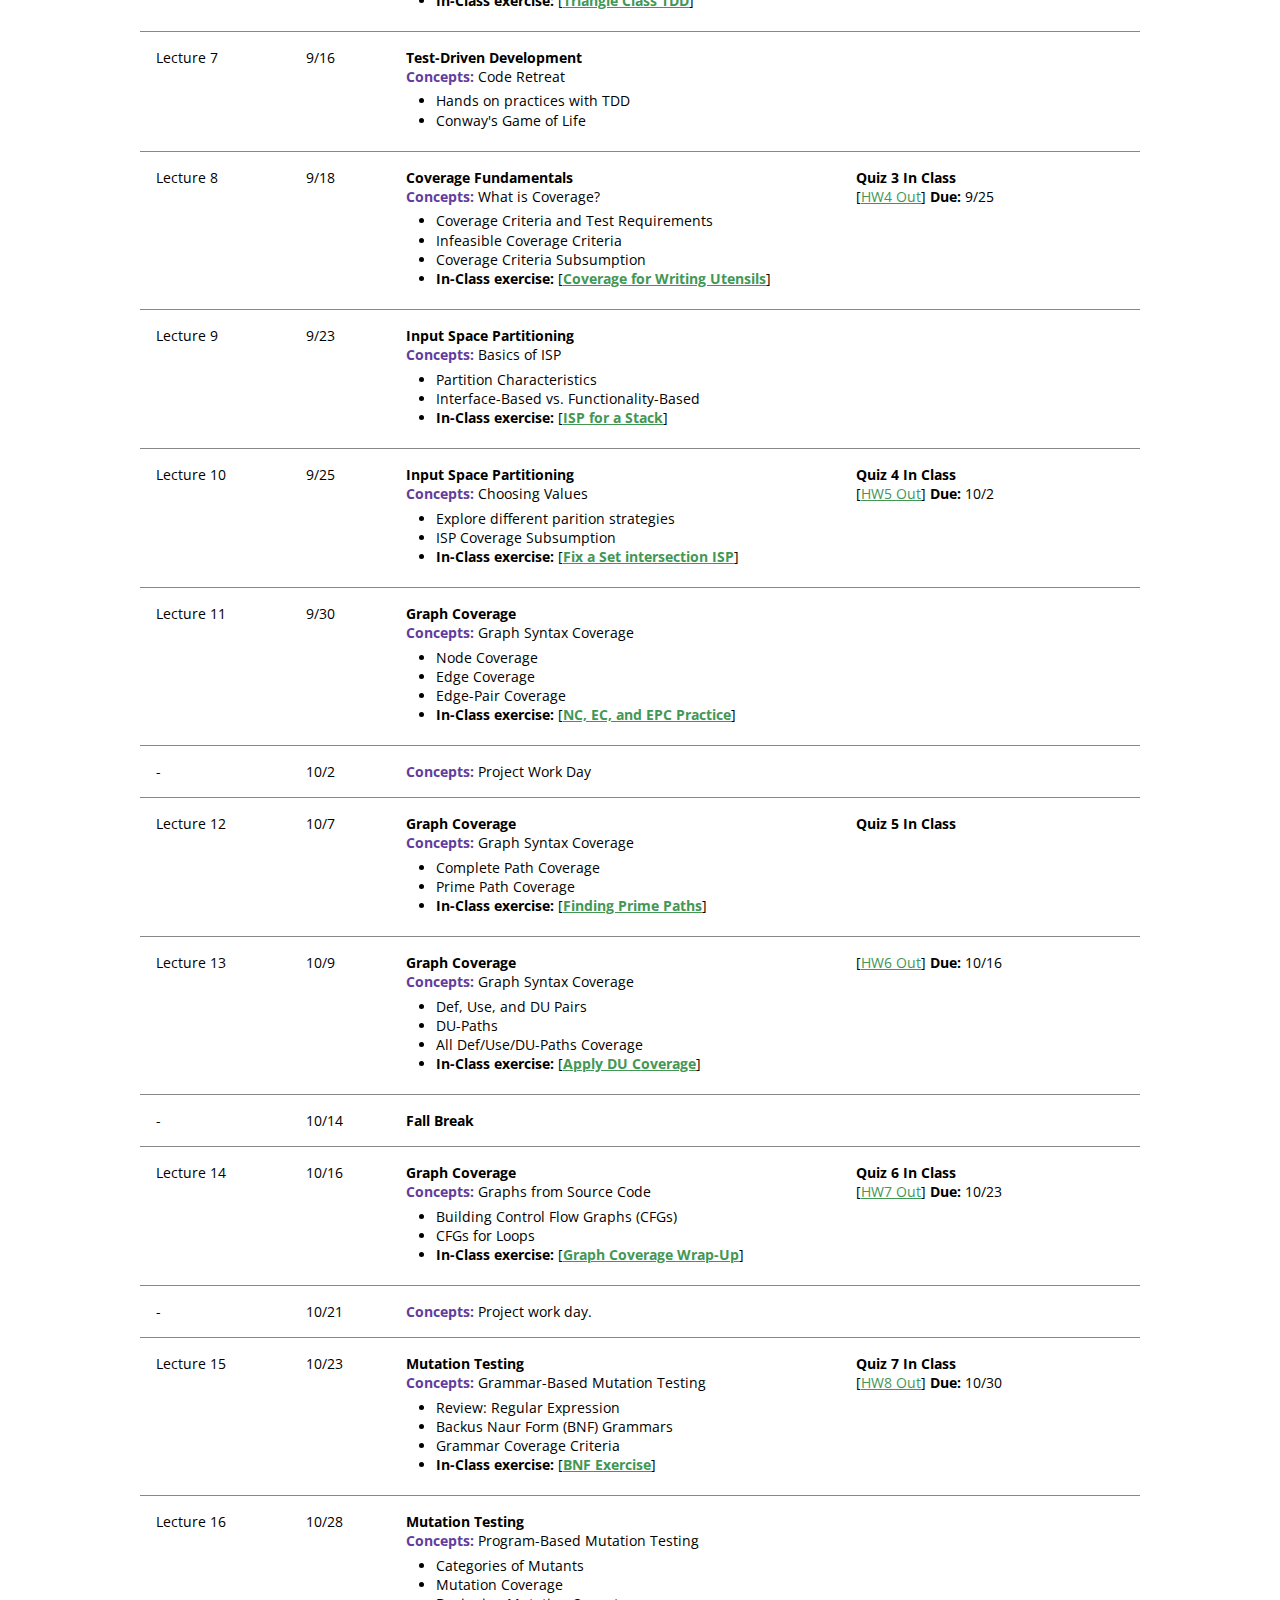
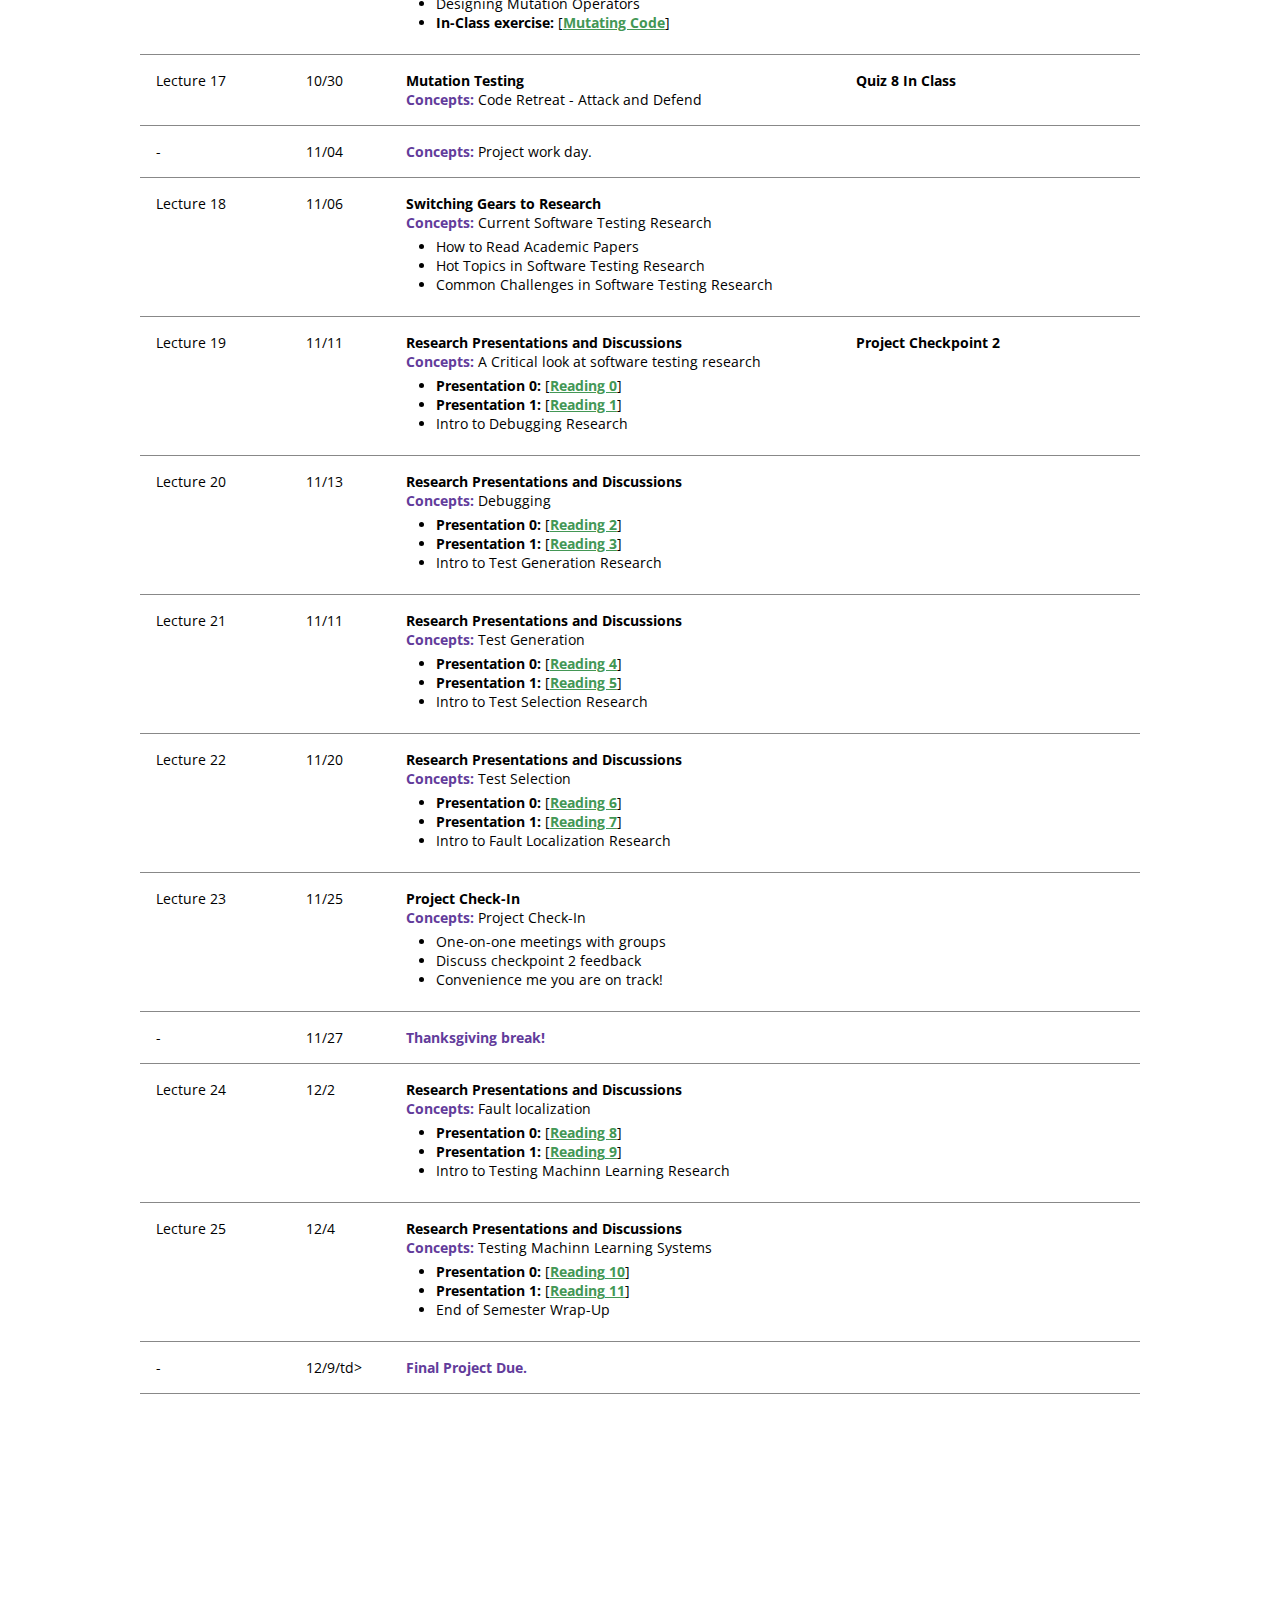
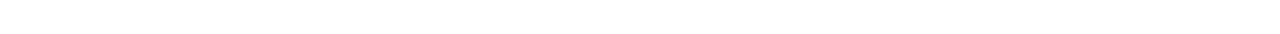
==== commit 91e71d05: "Update index.html" ====
--- a/index.html
+++ b/index.html
@@ -448,6 +448,67 @@
             </td>
           </tr>
 
+<td >Lecture 23</td>
+            <td>11/25</td>
+            <td >
+             <b>Project Check-In</b>
+           <br><b><font color="#623c9b">Concepts:</font></b> Project Check-In
+		     <ul>
+			     <li>One-on-one meetings with groups</li>
+			     <li>Discuss checkpoint 2 feedback</li>
+				<li>Convenience me you are on track!</li>
+			 </ul>
+            </td>
+            <td>
+            </td>
+          </tr>
+
+<td>-</td>
+            <td>11/27</td>
+            <td>
+              <b><font color="#623c9b">Thanksgiving break!</font></b> 
+            </td>
+            <td>
+            </td>
+          </tr>
+
+<td >Lecture 24</td>
+            <td>12/2</td>
+            <td >
+             <b>Research Presentations and Discussions</b>
+           <br><b><font color="#623c9b">Concepts:</font></b> Fault localization
+		     <ul>
+			     <li><b>Presentation 0:</b> [<b><a href="readings.html#reading8" style ="color:#439755">Reading 8</a></b>]</li>
+				<li><b>Presentation 1:</b> [<b><a href="readings.html#reading9" style ="color:#439755">Reading 9</a></b>]</li>
+				<li>Intro to Testing Machinn Learning Research</li>
+			 </ul>
+            </td>
+            <td>
+            </td>
+          </tr>
+
+<td >Lecture 25</td>
+            <td>12/4</td>
+            <td >
+             <b>Research Presentations and Discussions</b>
+           <br><b><font color="#623c9b">Concepts:</font></b> Testing Machinn Learning Systems
+		     <ul>
+			     <li><b>Presentation 0:</b> [<b><a href="readings.html#reading10" style ="color:#439755">Reading 10</a></b>]</li>
+				<li><b>Presentation 1:</b> [<b><a href="readings.html#reading11" style ="color:#439755">Reading 11</a></b>]</li>
+				<li>End of Semester Wrap-Up</li>
+			 </ul>
+            </td>
+            <td>
+            </td>
+          </tr>
+<td>-</td>
+            <td>12/9/td>
+            <td>
+              <b><font color="#623c9b">Final Project Due.</font></b>  
+            </td>
+            <td>
+            </td>
+          </tr>
         </table>
       </div>
     </section>
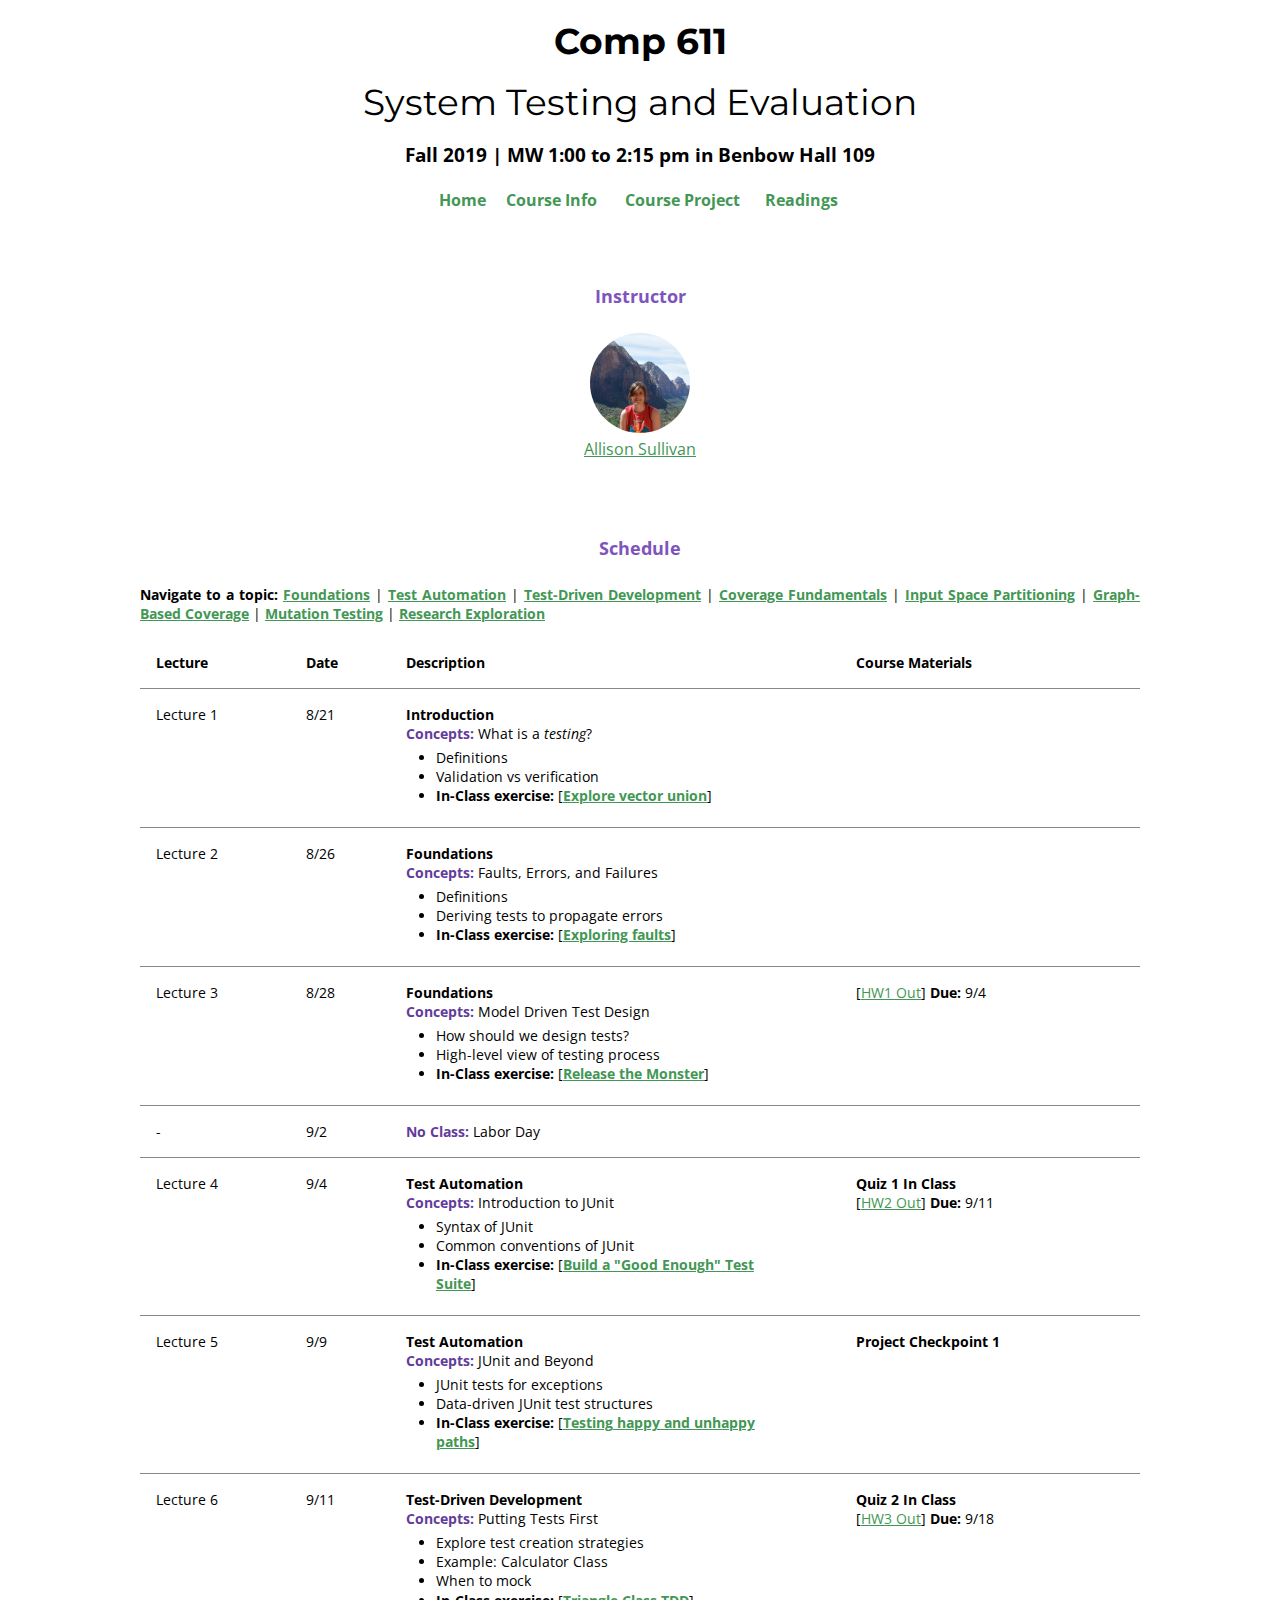
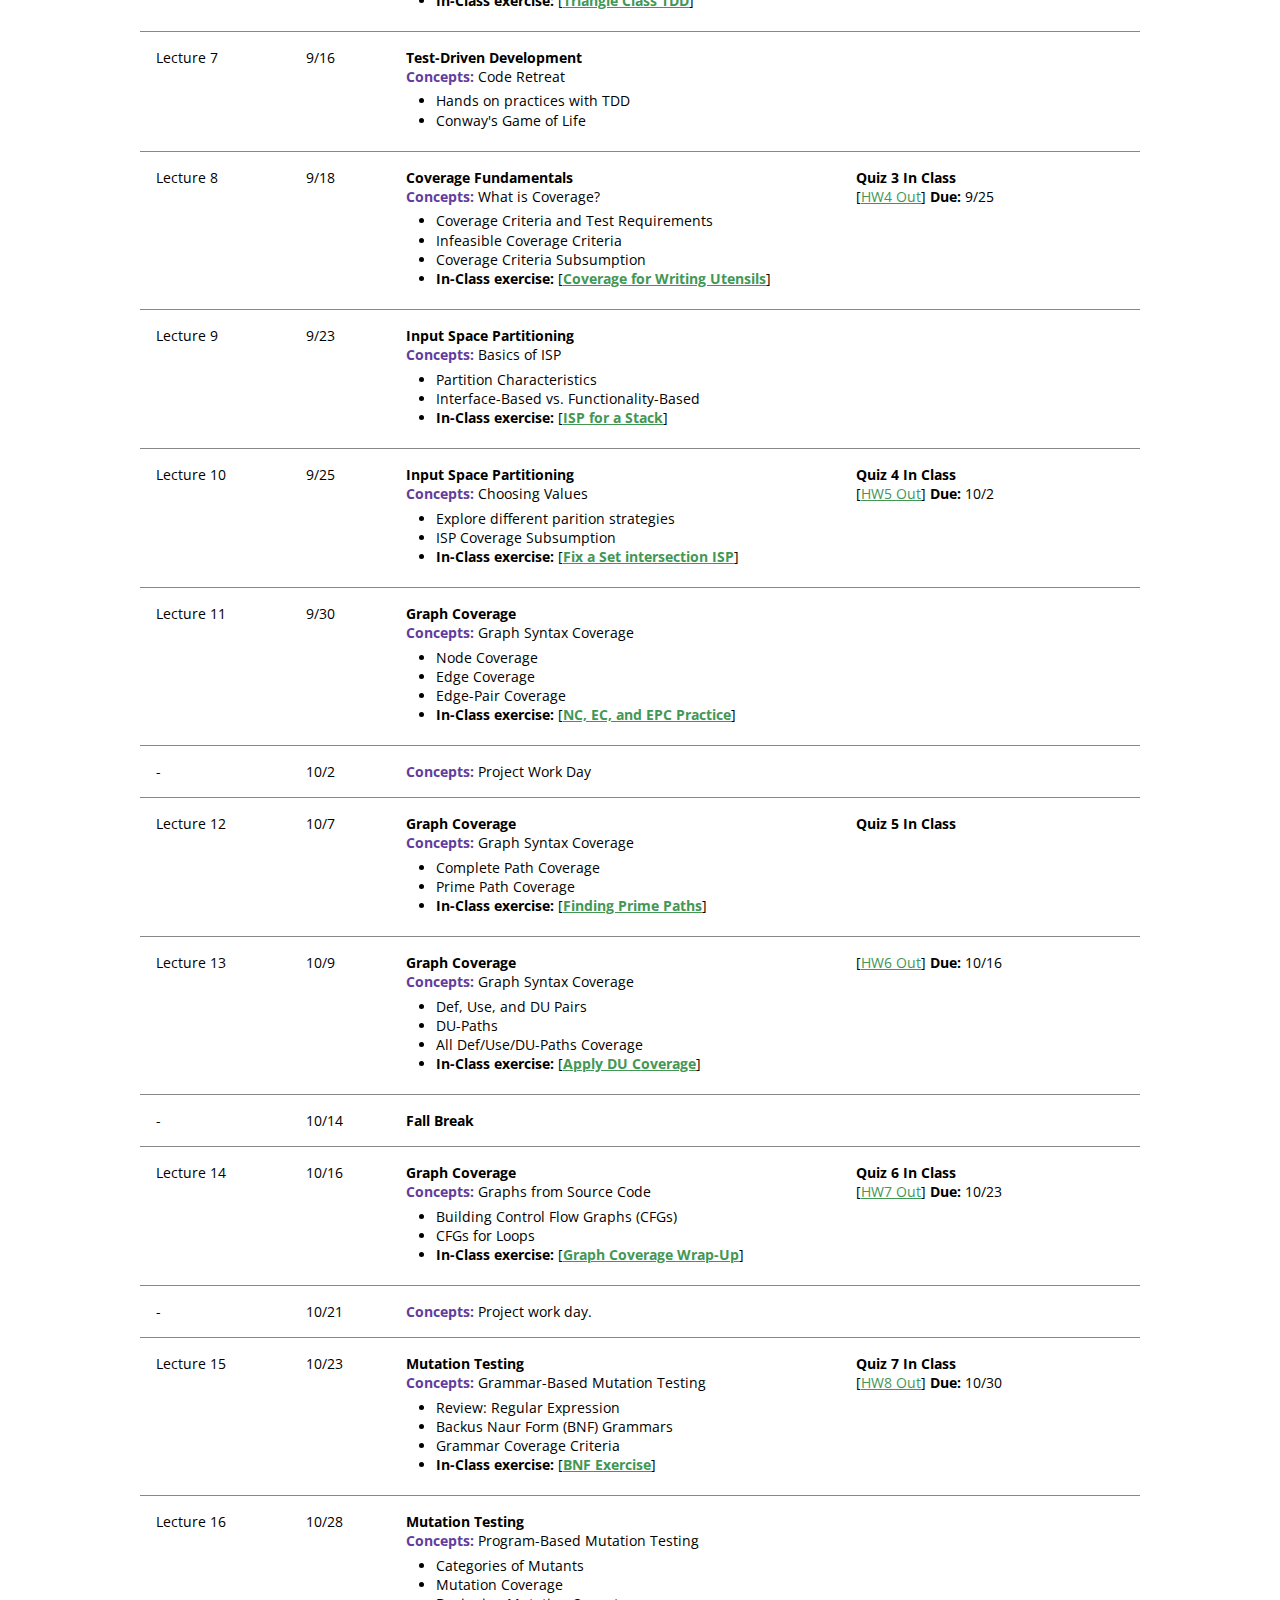
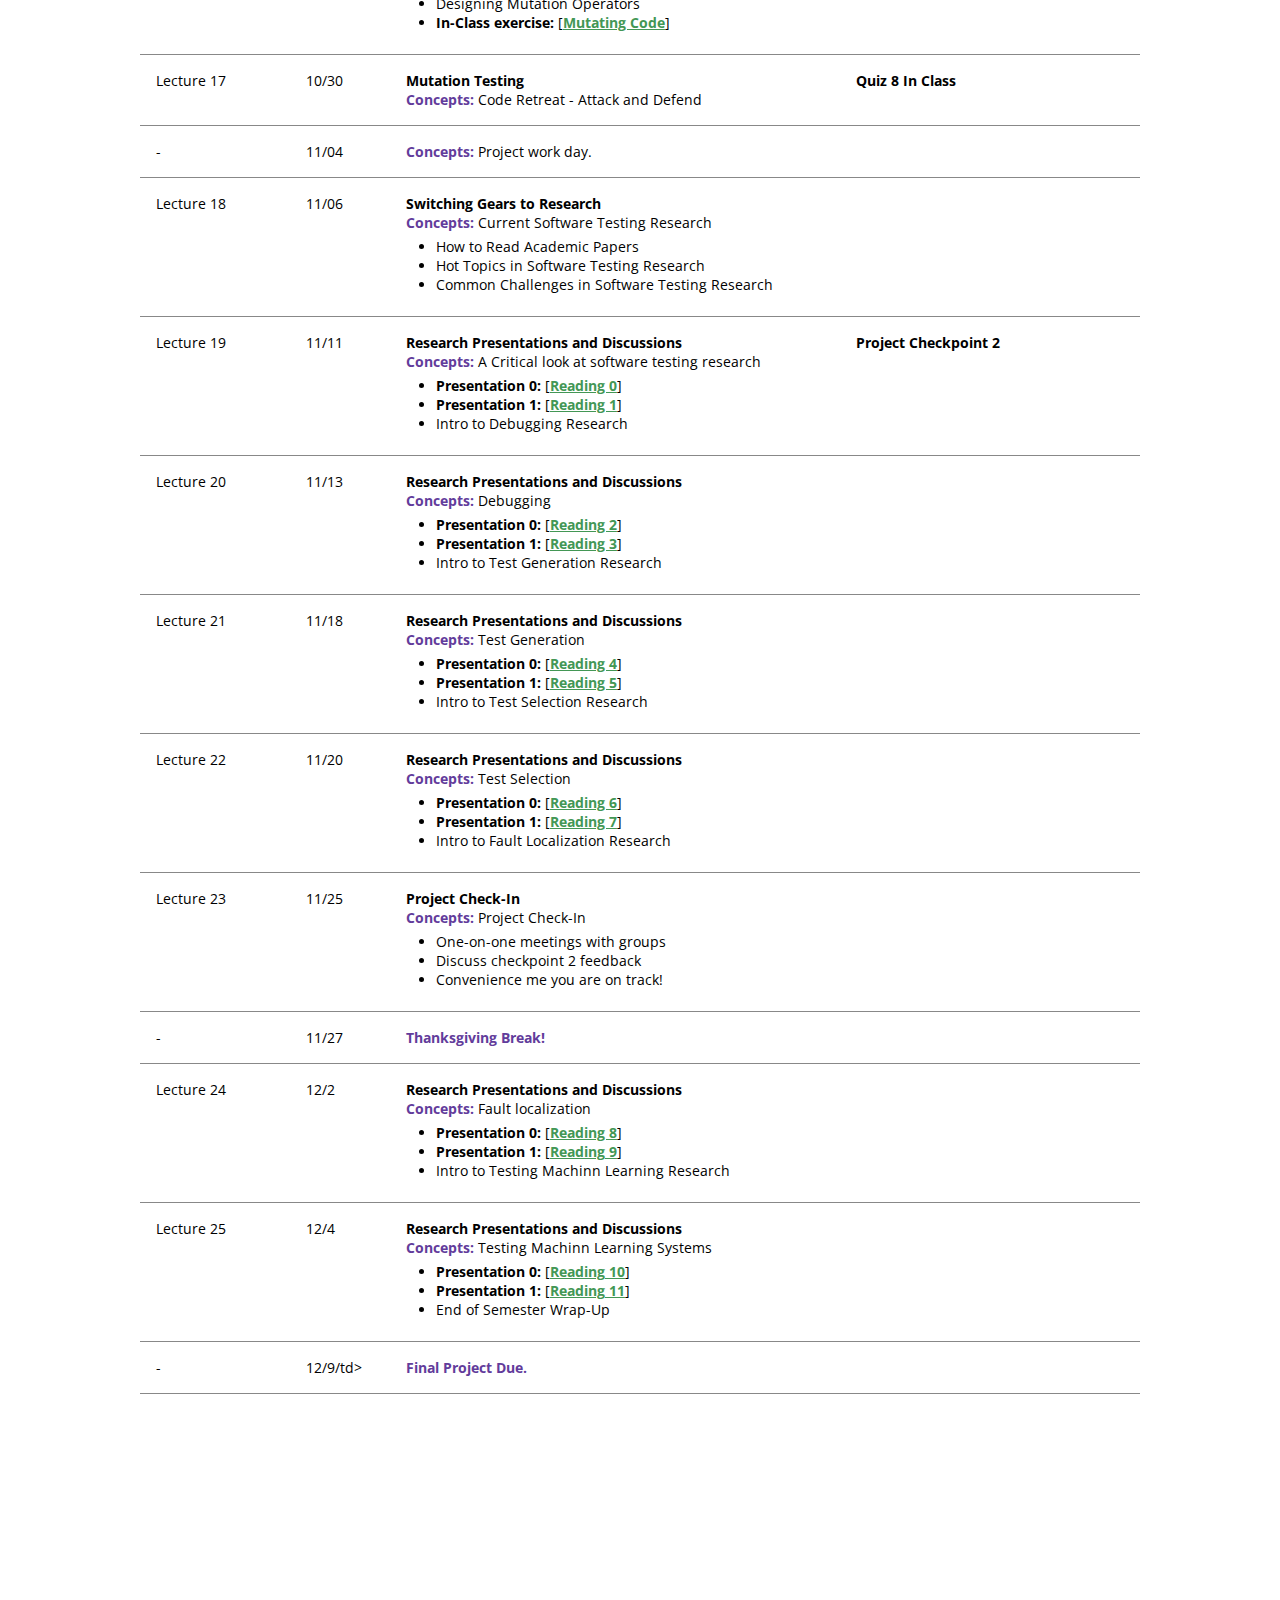
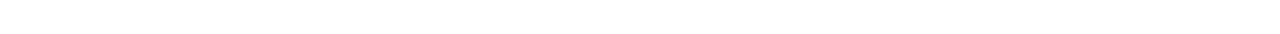
==== commit b658fb42: "Update index.html" ====
--- a/index.html
+++ b/index.html
@@ -419,7 +419,7 @@
           </tr>
 
 <td >Lecture 21</td>
-            <td>11/11</td>
+            <td>11/18</td>
             <td >
              <b>Research Presentations and Discussions</b>
            <br><b><font color="#623c9b">Concepts:</font></b> Test Generation
@@ -466,7 +466,7 @@
 <td>-</td>
             <td>11/27</td>
             <td>
-              <b><font color="#623c9b">Thanksgiving break!</font></b> 
+              <b><font color="#623c9b">Thanksgiving Break!</font></b> 
             </td>
             <td>
             </td>
@@ -501,6 +501,7 @@
             <td>
             </td>
           </tr>
+<tr>
 <td>-</td>
             <td>12/9/td>
             <td>
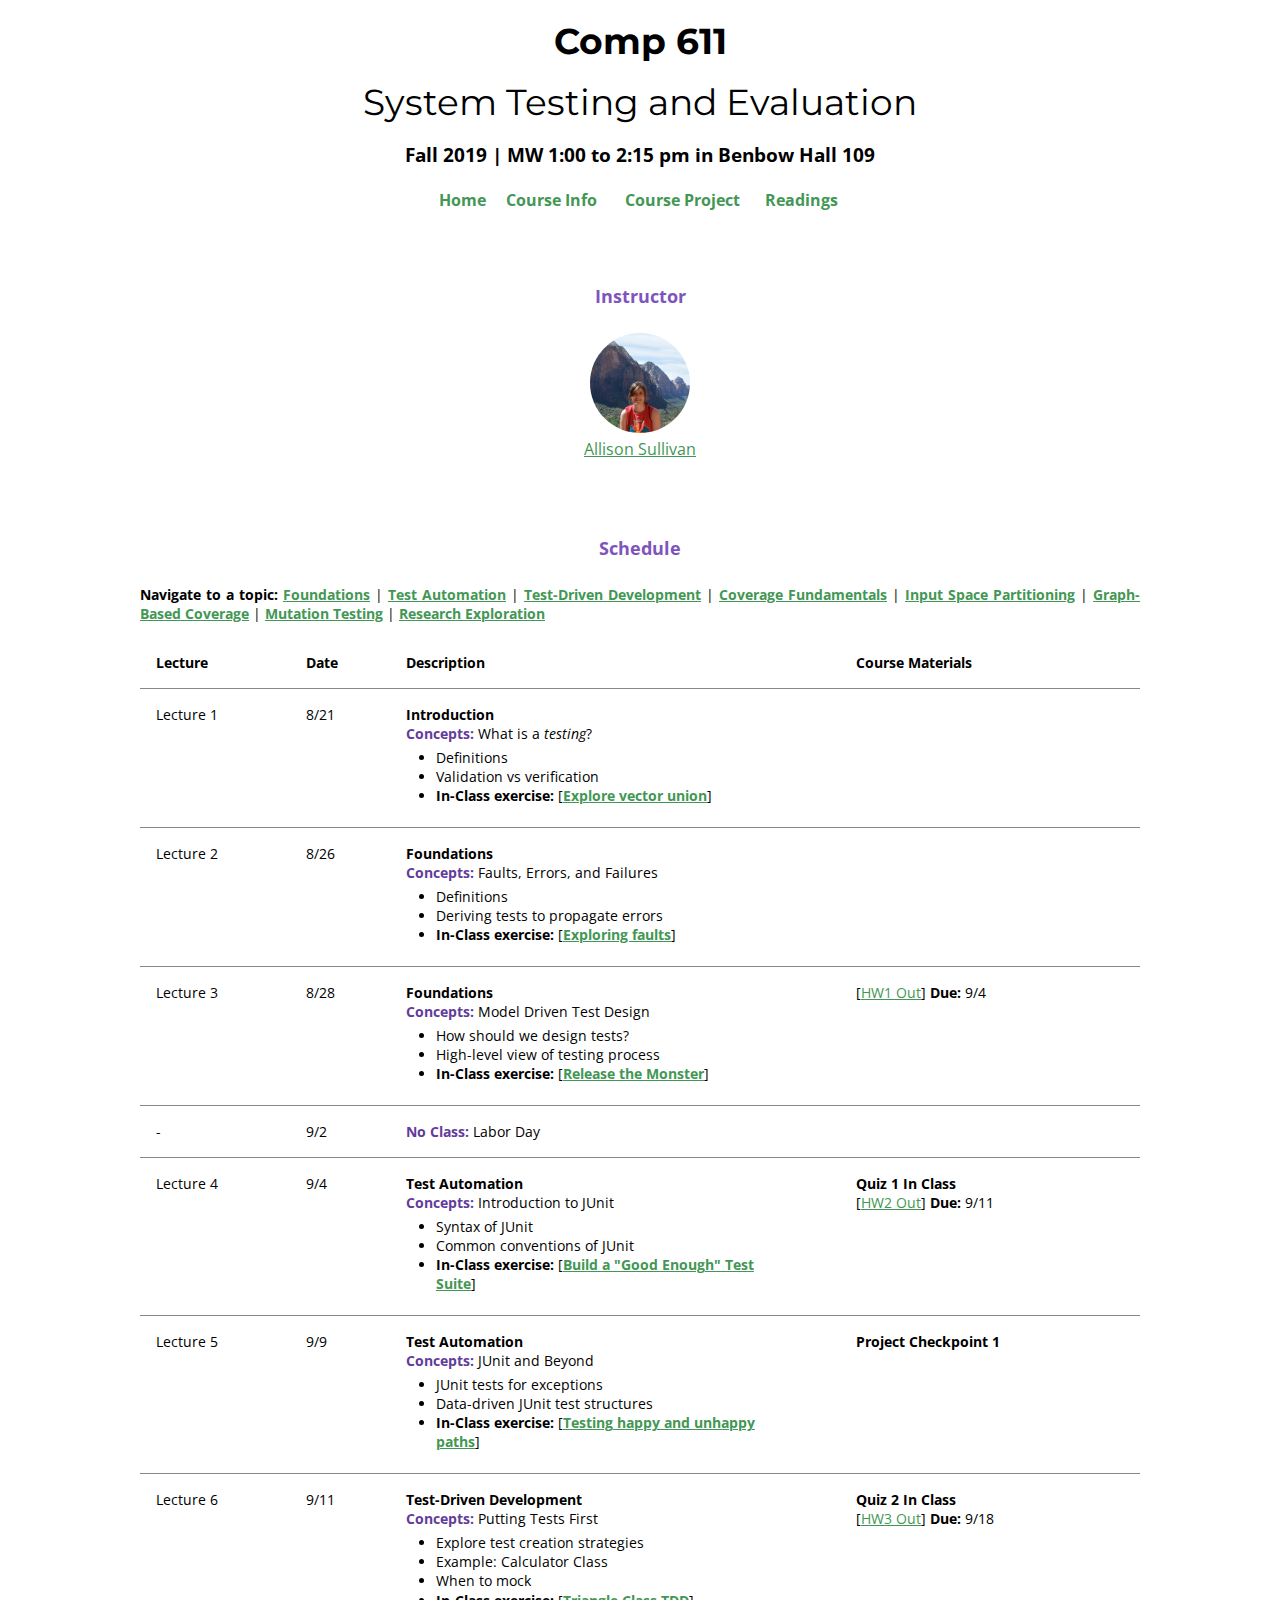
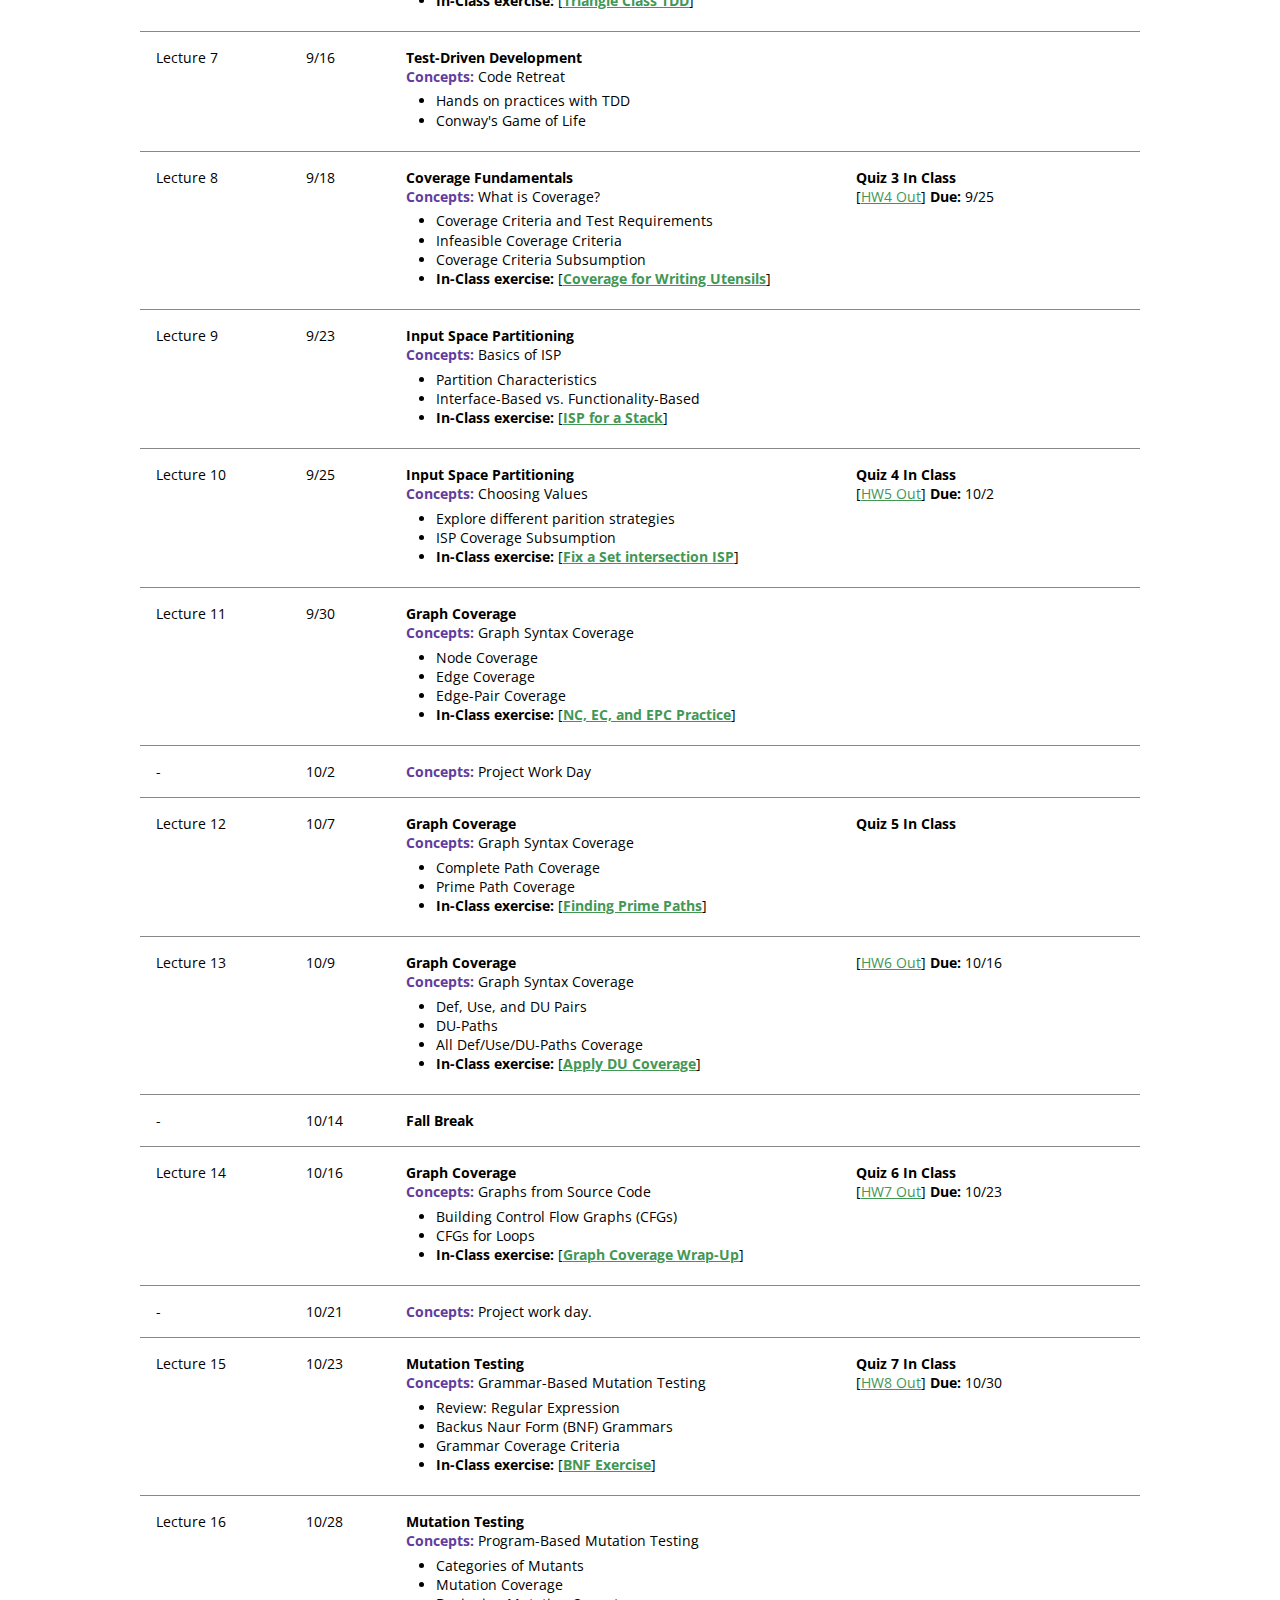
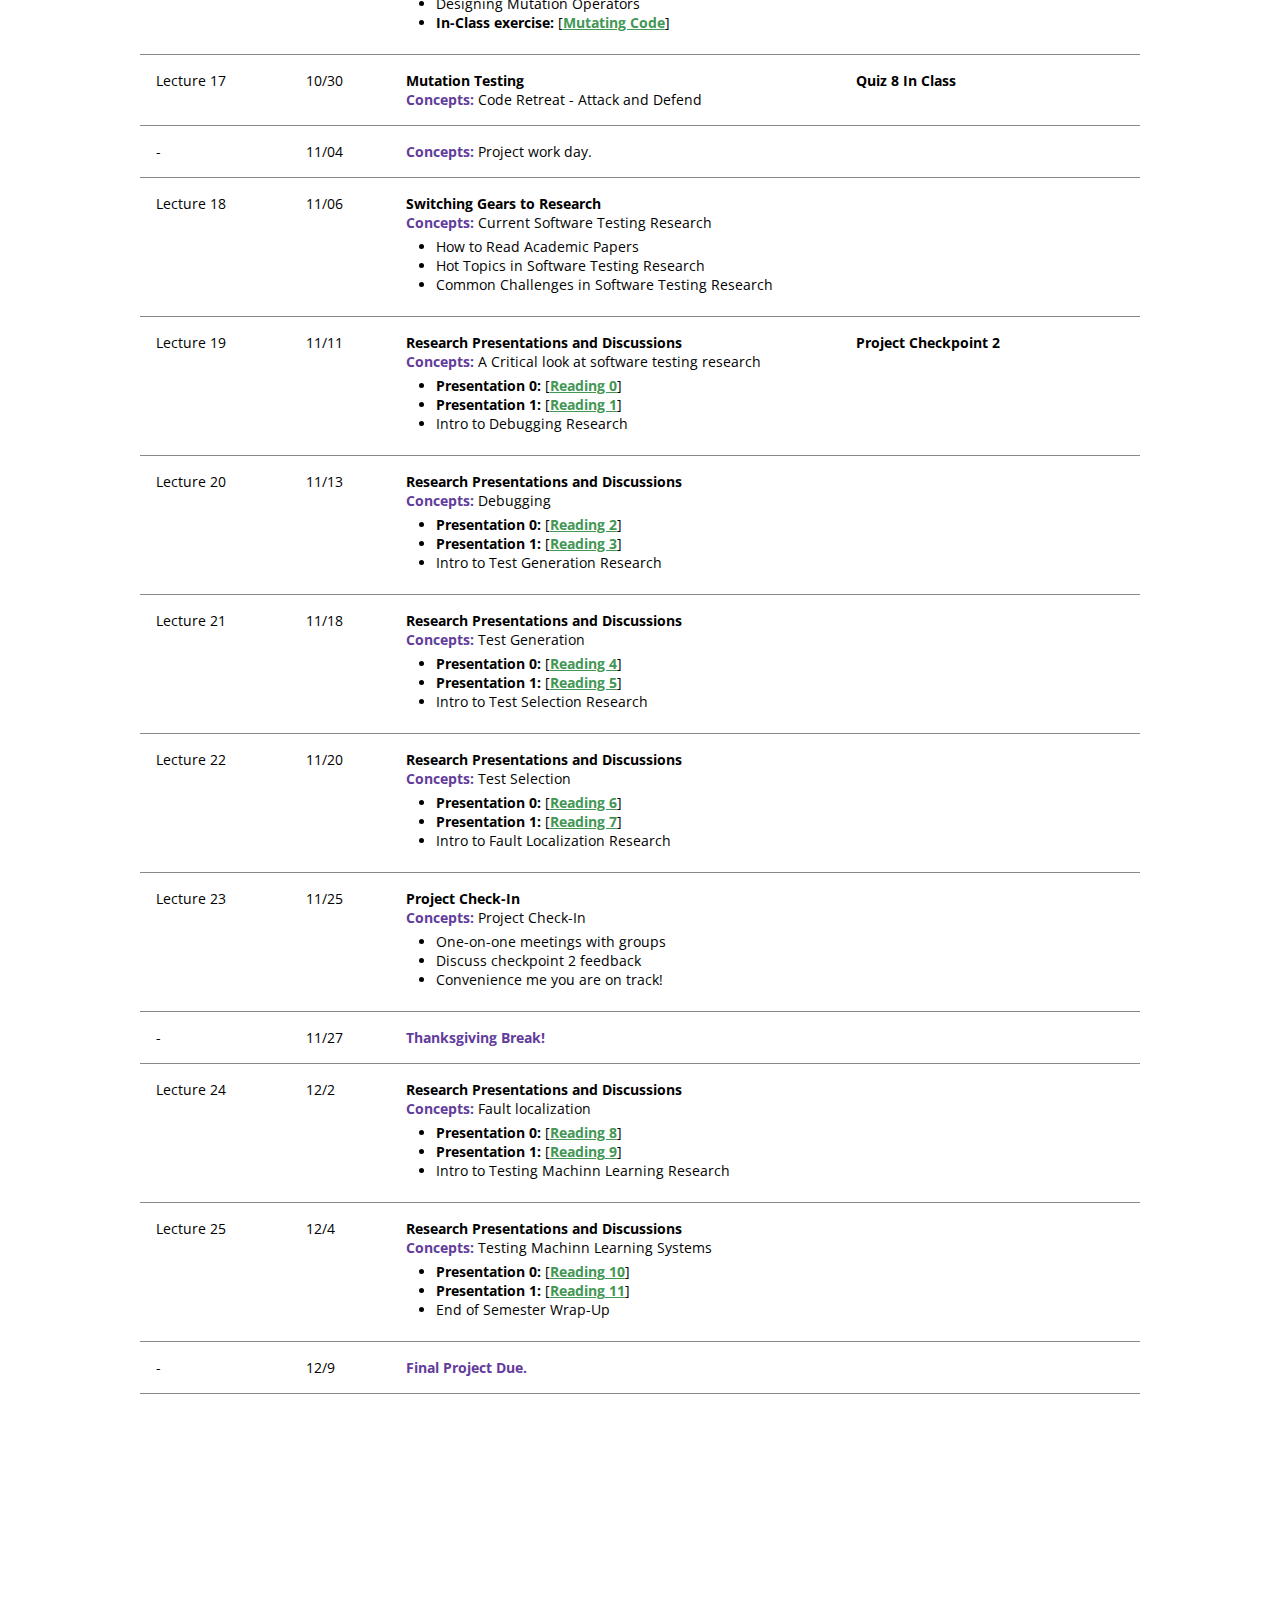
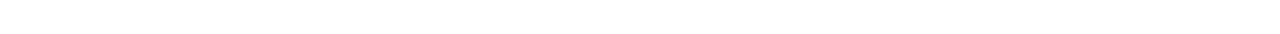
==== commit 56635905: "Update index.html" ====
--- a/index.html
+++ b/index.html
@@ -503,7 +503,7 @@
           </tr>
 <tr>
 <td>-</td>
-            <td>12/9/td>
+            <td>12/9</td>
             <td>
               <b><font color="#623c9b">Final Project Due.</font></b>  
             </td>
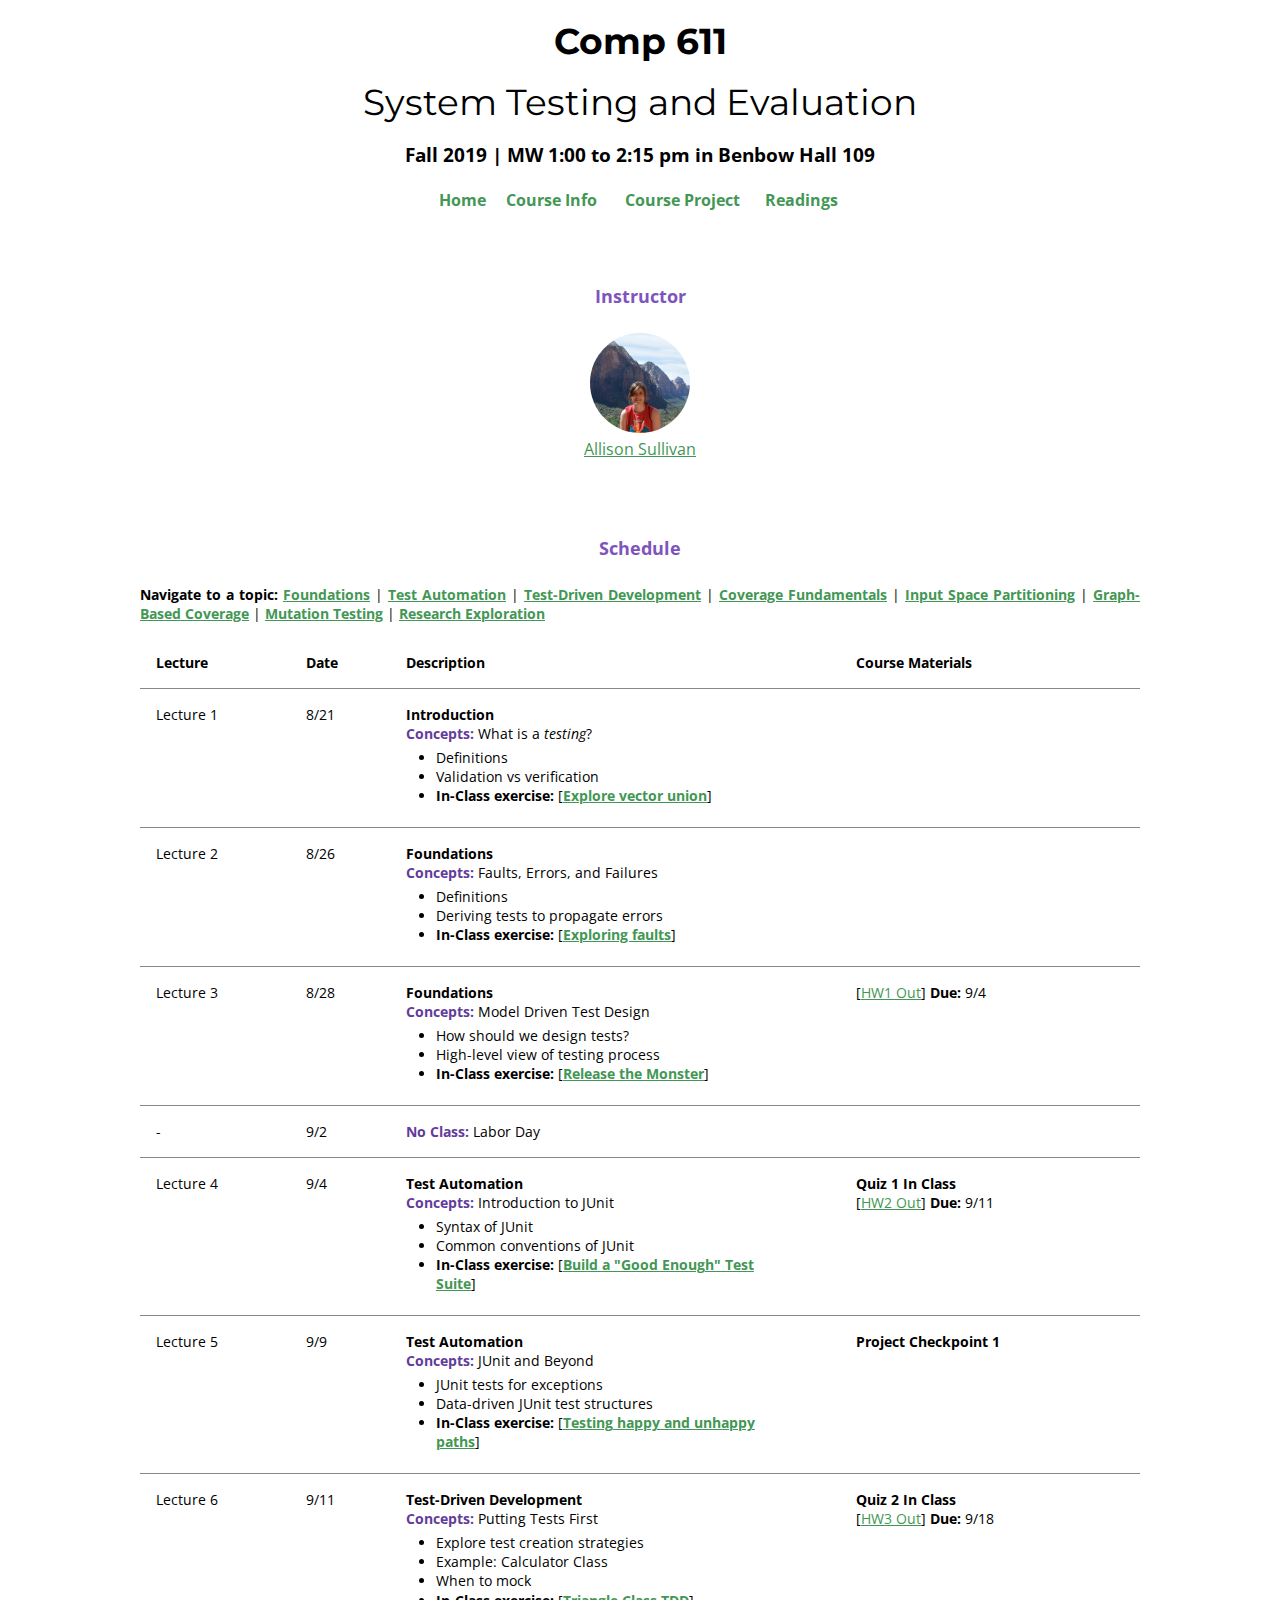
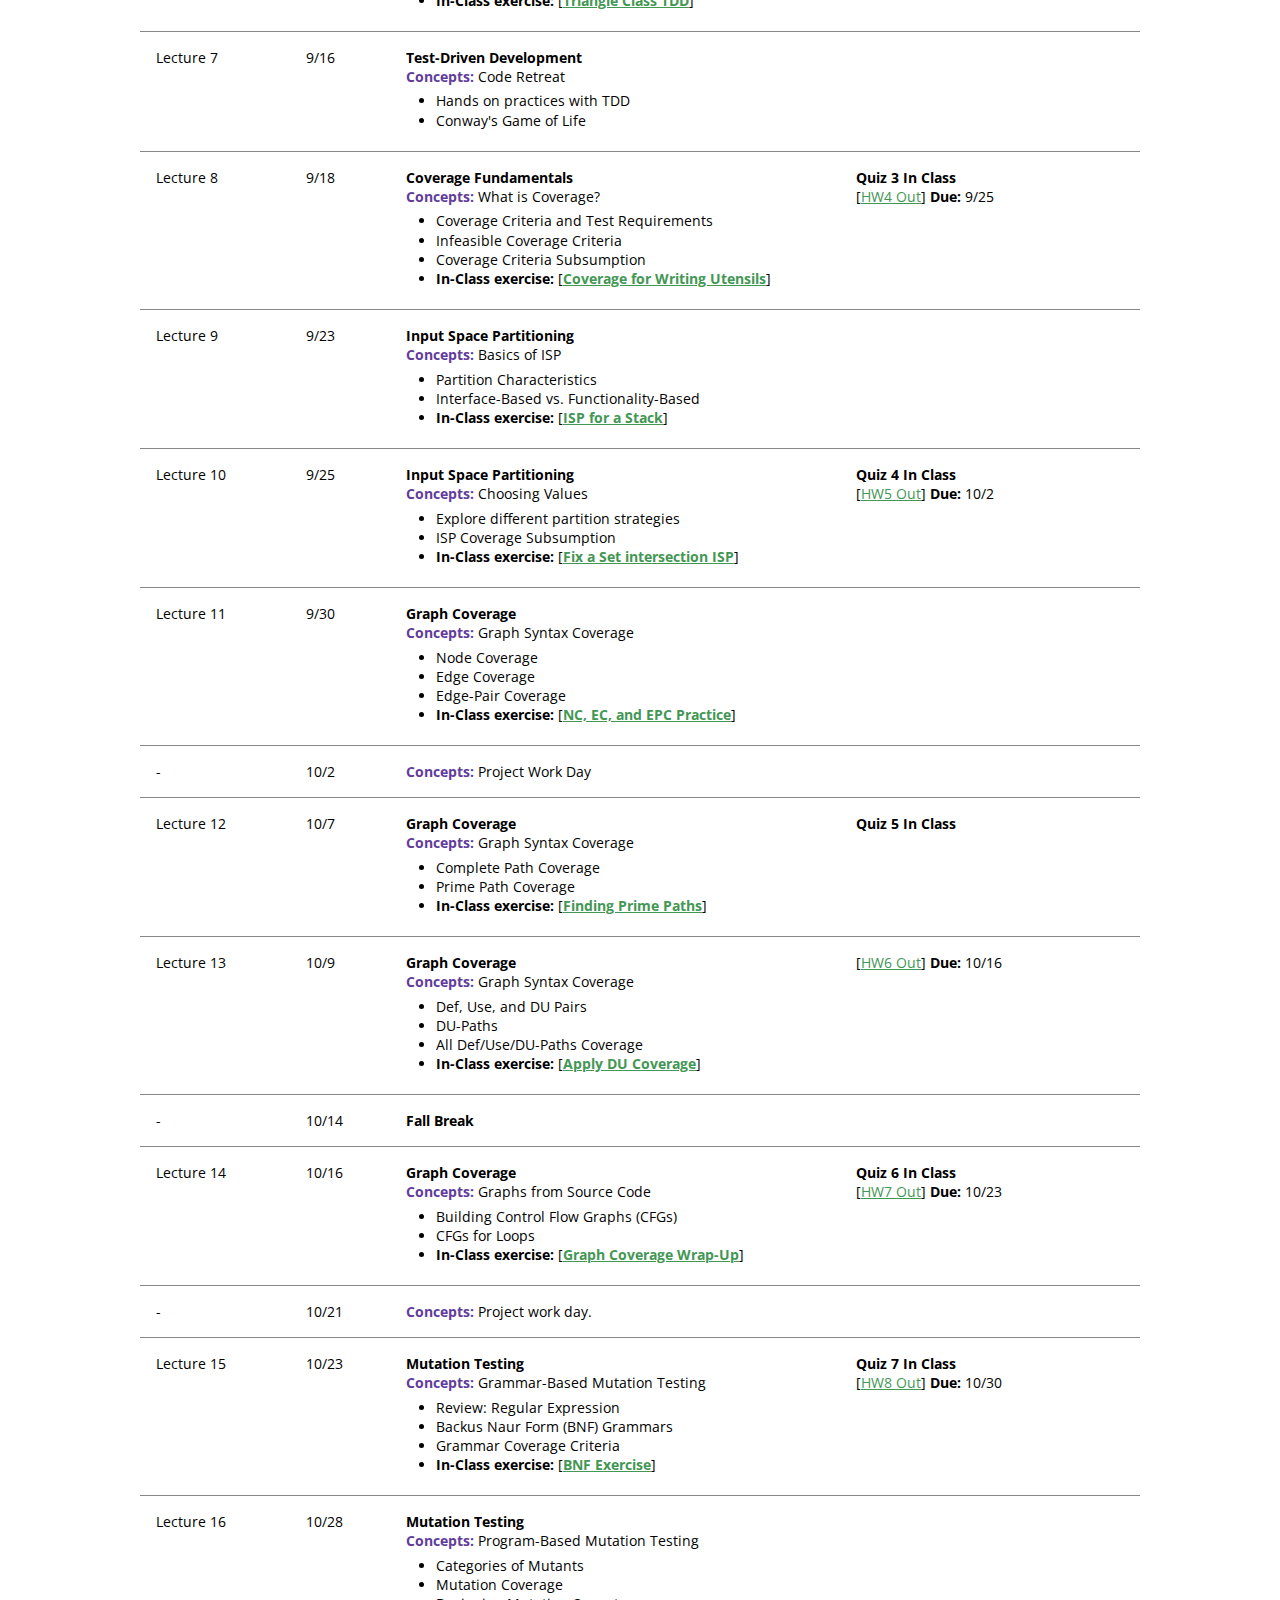
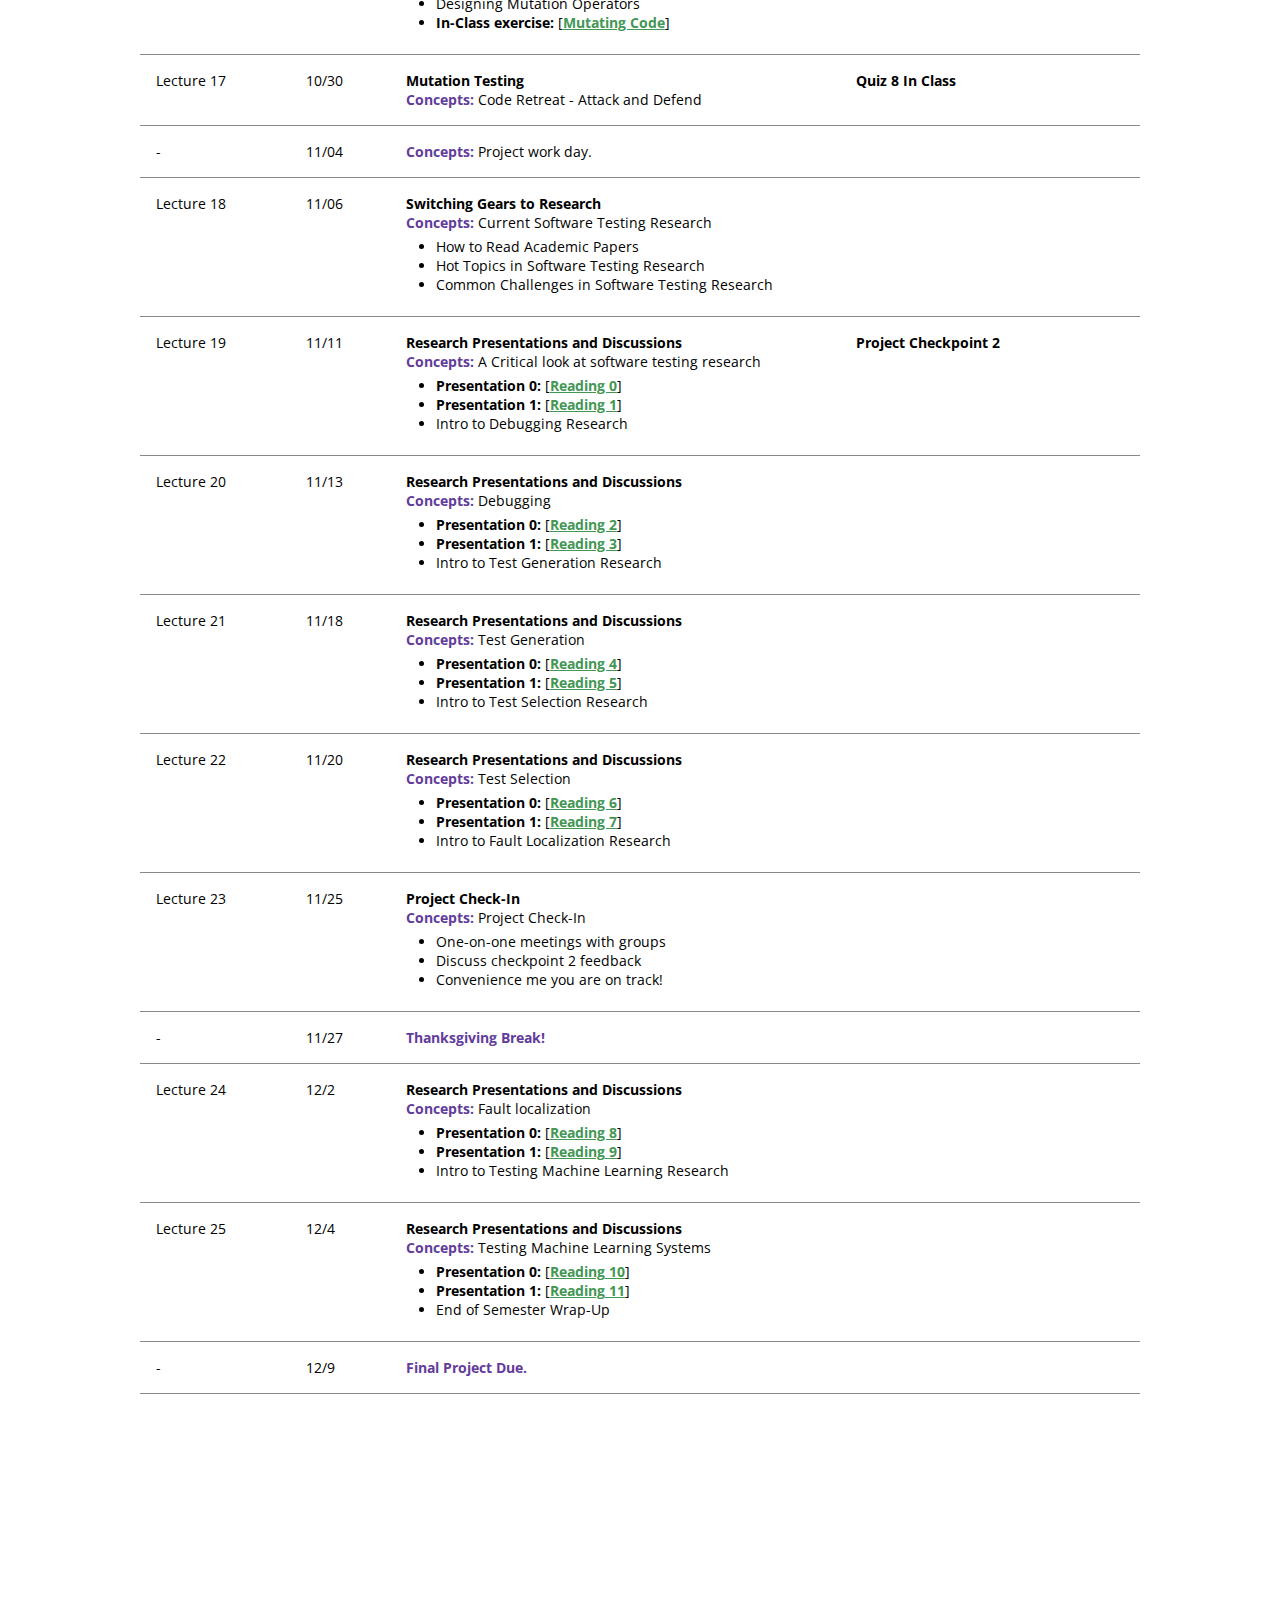
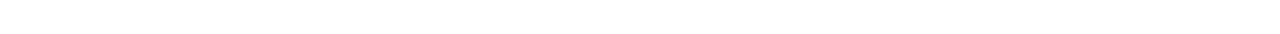
==== commit 4cf7106b: "Update index.html" ====
--- a/index.html
+++ b/index.html
@@ -213,7 +213,7 @@
               <b>Input Space Partitioning</b>
               <br><b><font color="#623c9b">Concepts:</font></b> Choosing Values
 			  <ul>
-				<li>Explore different parition strategies</li>
+				<li>Explore different partition strategies</li>
 				<li>ISP Coverage Subsumption</li>
 				<li><b>In-Class exercise:</b> [<b><a href="InClass/Lecture_10_Exercise.pdf" style ="color:#439755">Fix a Set intersection ISP</a></b>]</li>
 			  </ul>
@@ -480,7 +480,7 @@
 		     <ul>
 			     <li><b>Presentation 0:</b> [<b><a href="readings.html#reading8" style ="color:#439755">Reading 8</a></b>]</li>
 				<li><b>Presentation 1:</b> [<b><a href="readings.html#reading9" style ="color:#439755">Reading 9</a></b>]</li>
-				<li>Intro to Testing Machinn Learning Research</li>
+				<li>Intro to Testing Machine Learning Research</li>
 			 </ul>
             </td>
             <td>
@@ -491,7 +491,7 @@
             <td>12/4</td>
             <td >
              <b>Research Presentations and Discussions</b>
-           <br><b><font color="#623c9b">Concepts:</font></b> Testing Machinn Learning Systems
+           <br><b><font color="#623c9b">Concepts:</font></b> Testing Machine Learning Systems
 		     <ul>
 			     <li><b>Presentation 0:</b> [<b><a href="readings.html#reading10" style ="color:#439755">Reading 10</a></b>]</li>
 				<li><b>Presentation 1:</b> [<b><a href="readings.html#reading11" style ="color:#439755">Reading 11</a></b>]</li>
